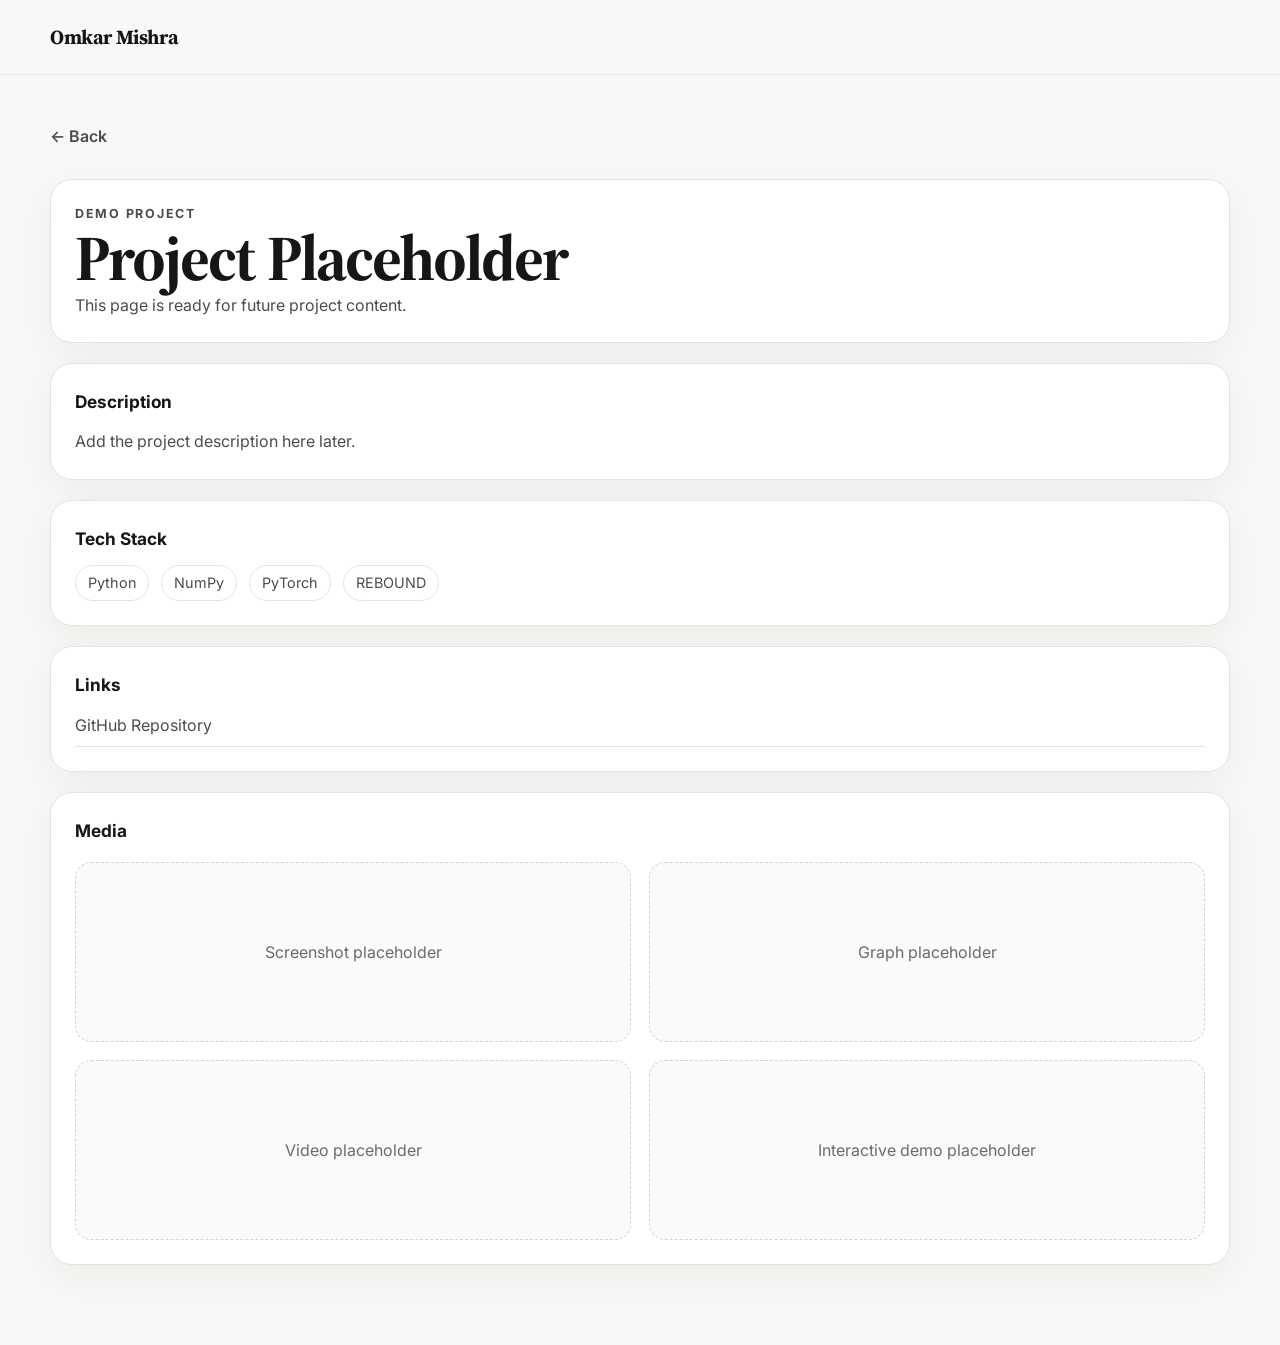
==== project.html @ 3e0e8b77 "Revise project.html with new layout and styles Updated project page template with new structure and " ====
<!DOCTYPE html>
<html lang="en">
<head>
  <meta charset="UTF-8" />
  <meta name="viewport" content="width=device-width, initial-scale=1.0" />
  <title>Project</title>
  <link rel="preconnect" href="https://fonts.googleapis.com">
  <link rel="preconnect" href="https://fonts.gstatic.com" crossorigin>
  <link
    href="https://fonts.googleapis.com/css2?family=Inter:wght@400;500;600;700;800&family=Source+Serif+4:wght@600;700&display=swap"
    rel="stylesheet"
  />
  <link rel="stylesheet" href="styles.css" />
  <style>
    .project-page {
      padding: 48px 0 80px;
    }

    .project-shell {
      display: grid;
      gap: 20px;
    }

    .back-link {
      display: inline-block;
      color: var(--text-soft);
      font-weight: 600;
      margin-bottom: 10px;
    }

    .project-box {
      background: #fff;
      border: 1px solid var(--line);
      border-radius: 22px;
      box-shadow: var(--shadow);
      padding: 24px;
    }

    .project-title {
      margin: 0;
      font-family: "Source Serif 4", serif;
      font-size: clamp(2.2rem, 5vw, 4rem);
      line-height: 1.04;
      letter-spacing: -0.03em;
    }

    .project-sub {
      margin: 12px 0 0;
      color: var(--text-soft);
    }

    .project-section-title {
      margin: 0 0 12px;
      font-size: 1.08rem;
      font-weight: 700;
    }

    .project-box p {
      margin: 0;
      color: var(--text-soft);
    }

    .media-grid {
      display: grid;
      grid-template-columns: repeat(2, 1fr);
      gap: 18px;
      margin-top: 16px;
    }

    .media-placeholder {
      min-height: 180px;
      border: 1px dashed var(--line-dark);
      border-radius: 16px;
      background: #fafaf8;
      display: flex;
      align-items: center;
      justify-content: center;
      color: var(--muted);
      text-align: center;
      padding: 18px;
    }

    .tech-grid {
      display: flex;
      flex-wrap: wrap;
      gap: 12px;
      margin-top: 12px;
    }

    .tech-grid span {
      display: inline-flex;
      align-items: center;
      min-height: 36px;
      padding: 0 12px;
      border: 1px solid var(--line);
      border-radius: 999px;
      background: var(--soft);
      color: var(--text-soft);
      font-size: 0.9rem;
    }

    .project-links {
      display: grid;
      gap: 10px;
      margin-top: 12px;
    }

    .project-links a {
      color: var(--text-soft);
      padding-bottom: 8px;
      border-bottom: 1px solid var(--line);
    }

    @media (max-width: 760px) {
      .media-grid {
        grid-template-columns: 1fr;
      }
    }
  </style>
</head>
<body>
  <header class="site-header">
    <div class="container nav">
      <a href="index.html" class="brand">Omkar Mishra</a>
    </div>
  </header>

  <main class="project-page">
    <div class="container project-shell">
      <a href="index.html#projects" class="back-link">← Back</a>

      <section class="project-box">
        <p class="section-kicker">Demo Project</p>
        <h1 class="project-title">Project Placeholder</h1>
        <p class="project-sub">This page is ready for future project content.</p>
      </section>

      <section class="project-box">
        <h2 class="project-section-title">Description</h2>
        <p>
          Add the project description here later.
        </p>
      </section>

      <section class="project-box">
        <h2 class="project-section-title">Tech Stack</h2>
        <div class="tech-grid">
          <span>Python</span>
          <span>NumPy</span>
          <span>PyTorch</span>
          <span>REBOUND</span>
        </div>
      </section>

      <section class="project-box">
        <h2 class="project-section-title">Links</h2>
        <div class="project-links">
          <a href="https://github.com/0mies0rbit" target="_blank" rel="noreferrer">GitHub Repository</a>
        </div>
      </section>

      <section class="project-box">
        <h2 class="project-section-title">Media</h2>
        <div class="media-grid">
          <div class="media-placeholder">Screenshot placeholder</div>
          <div class="media-placeholder">Graph placeholder</div>
          <div class="media-placeholder">Video placeholder</div>
          <div class="media-placeholder">Interactive demo placeholder</div>
        </div>
      </section>
    </div>
  </main>
</body>
</html>
---- styles.css ----
:root {
  --bg: #f8f8f6;
  --bg-soft: #ffffff;
  --line: #e7e4df;
  --line-dark: #d8d3cc;
  --text: #161616;
  --text-soft: #4c4c4c;
  --muted: #6b6b6b;
  --accent: #111111;
  --accent-soft: #f1eee9;
  --max-width: 1180px;
  --radius: 18px;
  --shadow: 0 12px 40px rgba(0, 0, 0, 0.05);
}

* {
  box-sizing: border-box;
}

html {
  scroll-behavior: smooth;
}

body {
  margin: 0;
  background: var(--bg);
  color: var(--text);
  font-family: "Inter", sans-serif;
  line-height: 1.65;
  -webkit-font-smoothing: antialiased;
  text-rendering: optimizeLegibility;
}

a {
  color: inherit;
  text-decoration: none;
}

img {
  max-width: 100%;
  display: block;
}

.container {
  width: min(var(--max-width), calc(100% - 40px));
  margin: 0 auto;
}

.site-header {
  position: sticky;
  top: 0;
  z-index: 1000;
  background: rgba(248, 248, 246, 0.88);
  backdrop-filter: blur(14px);
  border-bottom: 1px solid rgba(22, 22, 22, 0.06);
}

.nav {
  min-height: 74px;
  display: flex;
  align-items: center;
  justify-content: space-between;
  gap: 20px;
}

.brand {
  font-family: "Source Serif 4", serif;
  font-size: 1.25rem;
  font-weight: 700;
  letter-spacing: -0.02em;
}

.nav-links {
  display: flex;
  align-items: center;
  gap: 28px;
}

.nav-links a {
  font-size: 0.96rem;
  color: var(--text-soft);
  position: relative;
}

.nav-links a::after {
  content: "";
  position: absolute;
  left: 0;
  bottom: -6px;
  width: 0;
  height: 1px;
  background: var(--text);
  transition: width 0.25s ease;
}

.nav-links a:hover::after {
  width: 100%;
}

.menu-toggle {
  display: none;
  width: 44px;
  height: 44px;
  border: 1px solid var(--line);
  border-radius: 12px;
  background: white;
  cursor: pointer;
  padding: 0;
}

.menu-toggle span {
  display: block;
  width: 18px;
  height: 1.8px;
  background: var(--text);
  margin: 0 auto 5px;
}

.menu-toggle span:last-child {
  margin-bottom: 0;
}

.hero {
  padding: 84px 0 56px;
}

.hero-grid {
  display: grid;
  grid-template-columns: 1.3fr 0.9fr;
  gap: 36px;
  align-items: start;
}

.eyebrow {
  margin: 0 0 16px;
  text-transform: uppercase;
  letter-spacing: 0.15em;
  font-size: 0.8rem;
  color: var(--muted);
  font-weight: 600;
}

h1 {
  margin: 0;
  font-family: "Source Serif 4", serif;
  font-size: clamp(3rem, 7vw, 5.5rem);
  line-height: 0.97;
  letter-spacing: -0.04em;
  font-weight: 700;
}

.hero-subtext {
  max-width: 720px;
  margin: 20px 0 0;
  font-size: 1.05rem;
  color: var(--text-soft);
}

.hero-actions {
  display: flex;
  gap: 14px;
  margin-top: 30px;
  flex-wrap: wrap;
}

.btn {
  display: inline-flex;
  align-items: center;
  justify-content: center;
  min-height: 48px;
  padding: 0 18px;
  border-radius: 999px;
  font-size: 0.96rem;
  font-weight: 600;
  transition: transform 0.2s ease, background 0.2s ease, color 0.2s ease;
  border: 1px solid var(--line-dark);
}

.btn:hover {
  transform: translateY(-1px);
}

.btn-dark {
  background: var(--accent);
  color: white;
  border-color: var(--accent);
}

.btn-light {
  background: white;
  color: var(--text);
}

.hero-panel {
  background: var(--bg-soft);
  border: 1px solid var(--line);
  border-radius: 24px;
  padding: 26px;
  box-shadow: var(--shadow);
}

.panel-section + .panel-section {
  margin-top: 24px;
  padding-top: 22px;
  border-top: 1px solid var(--line);
}

.panel-label {
  margin: 0 0 12px;
  font-size: 0.82rem;
  color: var(--muted);
  text-transform: uppercase;
  letter-spacing: 0.14em;
  font-weight: 700;
}

.clean-list {
  margin: 0;
  padding-left: 18px;
  color: var(--text-soft);
}

.clean-list li + li {
  margin-top: 10px;
}

.tag-list {
  display: flex;
  flex-wrap: wrap;
  gap: 10px;
}

.tag-list span,
.project-tags span {
  display: inline-flex;
  align-items: center;
  min-height: 34px;
  padding: 0 12px;
  border: 1px solid var(--line);
  border-radius: 999px;
  background: var(--accent-soft);
  color: var(--text-soft);
  font-size: 0.9rem;
}

.section {
  padding: 60px 0;
}

.border-top {
  border-top: 1px solid rgba(22, 22, 22, 0.08);
}

.two-col {
  display: grid;
  grid-template-columns: 0.8fr 1.2fr;
  gap: 40px;
}

.section-head {
  display: flex;
  justify-content: space-between;
  gap: 24px;
  align-items: end;
  margin-bottom: 24px;
}

.section-kicker {
  margin: 0 0 10px;
  text-transform: uppercase;
  letter-spacing: 0.14em;
  font-size: 0.78rem;
  color: var(--muted);
  font-weight: 700;
}

.section-title {
  margin: 0;
  font-family: "Source Serif 4", serif;
  font-size: clamp(1.9rem, 4vw, 3rem);
  line-height: 1.08;
  letter-spacing: -0.03em;
}

.section-note,
.section-body p,
.contact-text {
  color: var(--text-soft);
  font-size: 1rem;
}

.section-body p + p {
  margin-top: 16px;
}

.cards {
  display: grid;
  gap: 20px;
}

.cards.three {
  grid-template-columns: repeat(3, 1fr);
}

.cards.two {
  grid-template-columns: repeat(2, 1fr);
}

.card,
.project-card {
  background: white;
  border: 1px solid var(--line);
  border-radius: 22px;
  padding: 24px;
  box-shadow: var(--shadow);
}

.card h3,
.project-card h3 {
  margin: 0 0 12px;
  font-size: 1.2rem;
  font-weight: 700;
  letter-spacing: -0.02em;
}

.card p,
.project-card p {
  margin: 0;
  color: var(--text-soft);
}

.project-meta {
  margin-bottom: 12px;
  font-size: 0.78rem;
  text-transform: uppercase;
  letter-spacing: 0.14em;
  color: var(--muted);
  font-weight: 700;
}

.project-tags {
  display: flex;
  flex-wrap: wrap;
  gap: 10px;
  margin-top: 18px;
}

.text-link {
  display: inline-block;
  margin-top: 18px;
  font-weight: 600;
  color: var(--text);
}

.text-link:hover {
  text-decoration: underline;
}

.note-list {
  margin-top: 24px;
  display: grid;
  gap: 18px;
}

.note-item {
  display: grid;
  grid-template-columns: 44px 1fr;
  gap: 18px;
  padding: 18px 0;
  border-top: 1px solid var(--line);
}

.note-item span {
  font-weight: 700;
  color: var(--muted);
}

.note-item h4 {
  margin: 0 0 6px;
  font-size: 1.05rem;
}

.note-item p {
  margin: 0;
  color: var(--text-soft);
}

.contact-box {
  display: grid;
  grid-template-columns: 1.2fr 0.8fr;
  gap: 28px;
  align-items: start;
  background: white;
  border: 1px solid var(--line);
  border-radius: 24px;
  padding: 28px;
  box-shadow: var(--shadow);
}

.contact-links {
  display: grid;
  gap: 12px;
}

.contact-links a {
  color: var(--text-soft);
  padding-bottom: 8px;
  border-bottom: 1px solid var(--line);
  word-break: break-word;
}

.contact-links a:hover {
  color: var(--text);
}

.site-footer {
  padding: 30px 0 40px;
}

.footer-inner {
  padding-top: 20px;
  border-top: 1px solid var(--line);
  display: flex;
  justify-content: space-between;
  gap: 14px;
  color: var(--muted);
  font-size: 0.92rem;
}

@media (max-width: 1024px) {
  .hero-grid,
  .two-col,
  .contact-box,
  .cards.three,
  .cards.two {
    grid-template-columns: 1fr;
  }

  .section-head {
    flex-direction: column;
    align-items: start;
  }
}

@media (max-width: 760px) {
  .container {
    width: min(var(--max-width), calc(100% - 24px));
  }

  .menu-toggle {
    display: inline-flex;
    align-items: center;
    justify-content: center;
    flex-direction: column;
  }

  .nav-links {
    position: absolute;
    top: 74px;
    left: 12px;
    right: 12px;
    display: none;
    flex-direction: column;
    align-items: start;
    gap: 16px;
    background: rgba(255, 255, 255, 0.98);
    border: 1px solid var(--line);
    border-radius: 18px;
    padding: 18px;
    box-shadow: var(--shadow);
  }

  .nav-links.open {
    display: flex;
  }

  .hero {
    padding-top: 56px;
  }

  .footer-inner {
    flex-direction: column;
  }
}
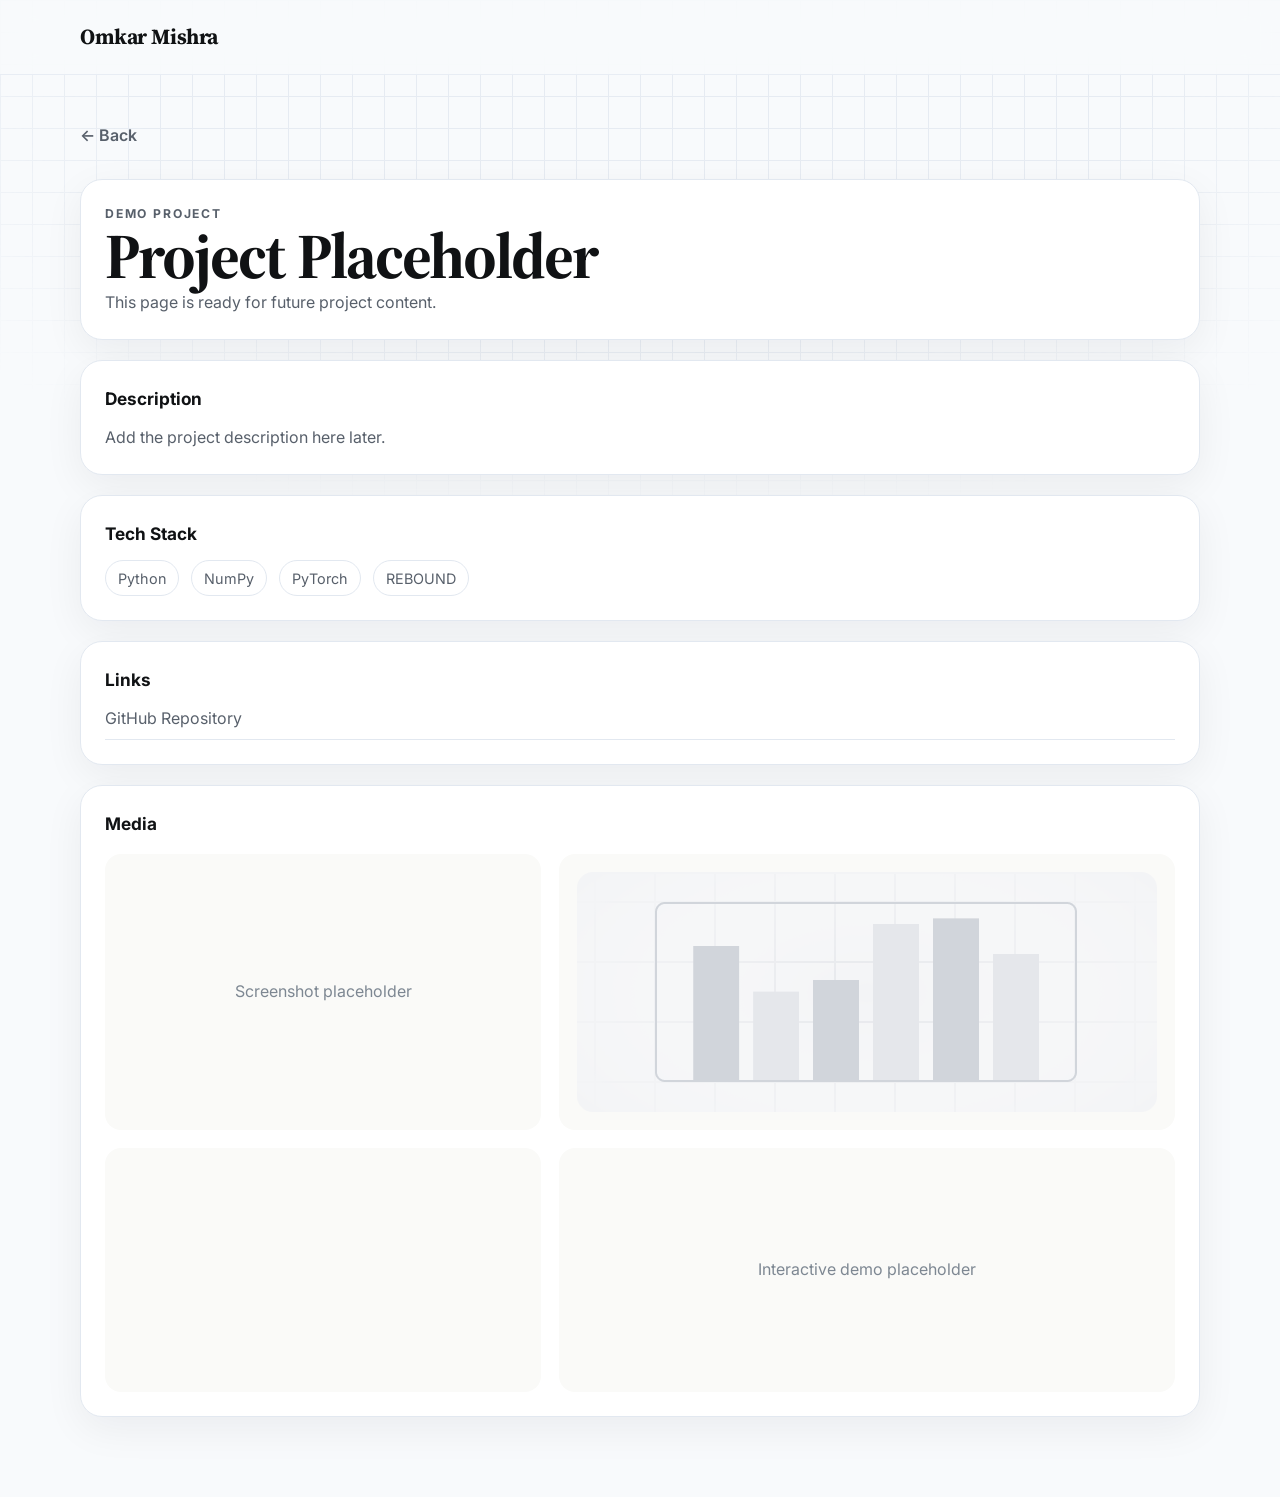
==== commit dbed5849: "Add files via upload" ====
--- a/project.html
+++ b/project.html
@@ -119,6 +119,10 @@
   </style>
 </head>
 <body>
+  <div class="grid-wrapper" aria-hidden="true">
+    <div class="grid-background"></div>
+  </div>
+
   <header class="site-header">
     <div class="container nav">
       <a href="index.html" class="brand">Omkar Mishra</a>
@@ -163,12 +167,15 @@
         <h2 class="project-section-title">Media</h2>
         <div class="media-grid">
           <div class="media-placeholder">Screenshot placeholder</div>
-          <div class="media-placeholder">Graph placeholder</div>
-          <div class="media-placeholder">Video placeholder</div>
+          <div class="media-placeholder">
+            <img src="chart.png">
+          </div>
+          <div id="video-container" class="media-placeholder"></div>
           <div class="media-placeholder">Interactive demo placeholder</div>
         </div>
       </section>
     </div>
   </main>
+  <script src="project.js"></script>
 </body>
-</html>
+</html>
--- a/styles.css
+++ b/styles.css
@@ -1,16 +1,34 @@
 :root {
-  --bg: #f8f8f6;
-  --bg-soft: #ffffff;
-  --line: #e7e4df;
-  --line-dark: #d8d3cc;
-  --text: #161616;
-  --text-soft: #4c4c4c;
-  --muted: #6b6b6b;
-  --accent: #111111;
-  --accent-soft: #f1eee9;
-  --max-width: 1180px;
-  --radius: 18px;
-  --shadow: 0 12px 40px rgba(0, 0, 0, 0.05);
+  --bg: #f8fafc;
+  --surface: rgba(255, 255, 255, 0.82);
+  --surface-strong: #ffffff;
+  --text: #101214;
+  --text-soft: #58606b;
+  --muted: #7d8792;
+  --line: #e2e8f0;
+  --line-strong: #cfd8e3;
+  --chip: #f1f5f9;
+  --shadow: 0 12px 40px rgba(15, 23, 42, 0.06);
+  --max-width: 1120px;
+  --tooltip-accent: #1d4ed8;
+  --icon-base: #4d4d4d;
+  --grid-line: #e2e8f0;
+}
+
+body.dark {
+  --bg: #000000;
+  --surface: rgba(10, 10, 10, 0.86);
+  --surface-strong: #090909;
+  --text: #f4f4f4;
+  --text-soft: #b8b8b8;
+  --muted: #8f8f8f;
+  --line: #1d1d1d;
+  --line-strong: #2a2a2a;
+  --chip: #101010;
+  --shadow: 0 14px 44px rgba(0, 0, 0, 0.35);
+  --tooltip-accent: #ffffff;
+  --icon-base: #d8d8d8;
+  --grid-line: #1b1b1b;
 }
 
 * {
@@ -26,9 +44,10 @@
   background: var(--bg);
   color: var(--text);
   font-family: "Inter", sans-serif;
-  line-height: 1.65;
+  line-height: 1.6;
   -webkit-font-smoothing: antialiased;
   text-rendering: optimizeLegibility;
+  transition: background-color 0.25s ease, color 0.25s ease;
 }
 
 a {
@@ -36,23 +55,52 @@
   text-decoration: none;
 }
 
-img {
-  max-width: 100%;
-  display: block;
-}
-
 .container {
   width: min(var(--max-width), calc(100% - 40px));
   margin: 0 auto;
-}
-
+  position: relative;
+  z-index: 2;
+}
+
+/* Grid background */
+.grid-wrapper {
+  min-height: 100%;
+  width: 100%;
+  position: fixed;
+  inset: 0;
+  z-index: 0;
+  pointer-events: none;
+  background-color: var(--bg);
+}
+
+.grid-background {
+  position: absolute;
+  inset: 0;
+  background-image:
+    linear-gradient(to right, var(--grid-line) 1.5px, transparent 1.5px),
+    linear-gradient(to bottom, var(--grid-line) 1.5px, transparent 1.5px);
+  background-size: 32px 32px;
+  -webkit-mask-image: radial-gradient(
+    ellipse 70% 60% at 50% 0%,
+    #000 60%,
+    transparent 100%
+  );
+  mask-image: radial-gradient(
+    ellipse 70% 60% at 50% 0%,
+    #000 60%,
+    transparent 100%
+  );
+  opacity: 0.8;
+}
+
+/* Header */
 .site-header {
   position: sticky;
   top: 0;
-  z-index: 1000;
-  background: rgba(248, 248, 246, 0.88);
-  backdrop-filter: blur(14px);
-  border-bottom: 1px solid rgba(22, 22, 22, 0.06);
+  z-index: 20;
+  backdrop-filter: blur(16px);
+  background: color-mix(in srgb, var(--bg) 82%, transparent);
+  border-bottom: 1px solid color-mix(in srgb, var(--line) 75%, transparent);
 }
 
 .nav {
@@ -60,16 +108,22 @@
   display: flex;
   align-items: center;
   justify-content: space-between;
-  gap: 20px;
+  gap: 18px;
 }
 
 .brand {
   font-family: "Source Serif 4", serif;
-  font-size: 1.25rem;
+  font-size: 1.35rem;
   font-weight: 700;
   letter-spacing: -0.02em;
 }
 
+.nav-right {
+  display: flex;
+  align-items: center;
+  gap: 14px;
+}
+
 .nav-links {
   display: flex;
   align-items: center;
@@ -77,33 +131,48 @@
 }
 
 .nav-links a {
-  font-size: 0.96rem;
   color: var(--text-soft);
-  position: relative;
-}
-
-.nav-links a::after {
-  content: "";
-  position: absolute;
-  left: 0;
-  bottom: -6px;
-  width: 0;
-  height: 1px;
-  background: var(--text);
-  transition: width 0.25s ease;
-}
-
-.nav-links a:hover::after {
-  width: 100%;
+  font-size: 0.95rem;
+}
+
+.nav-links a:hover {
+  color: var(--text);
+}
+
+.theme-btn {
+  border: 1px solid var(--line);
+  background: var(--surface-strong);
+  color: var(--text);
+  min-height: 42px;
+  padding: 0 12px;
+  border-radius: 999px;
+  cursor: pointer;
+  display: inline-flex;
+  align-items: center;
+  gap: 8px;
+  font: inherit;
+  box-shadow: var(--shadow);
+}
+
+.theme-btn__dark {
+  opacity: 0.6;
+}
+
+body.dark .theme-btn__dark {
+  opacity: 1;
+}
+
+body.dark .theme-btn__light {
+  opacity: 0.6;
 }
 
 .menu-toggle {
   display: none;
-  width: 44px;
-  height: 44px;
+  width: 42px;
+  height: 42px;
   border: 1px solid var(--line);
   border-radius: 12px;
-  background: white;
+  background: var(--surface-strong);
   cursor: pointer;
   padding: 0;
 }
@@ -111,7 +180,7 @@
 .menu-toggle span {
   display: block;
   width: 18px;
-  height: 1.8px;
+  height: 2px;
   background: var(--text);
   margin: 0 auto 5px;
 }
@@ -120,46 +189,65 @@
   margin-bottom: 0;
 }
 
+/* Sections */
+.section {
+  padding: 72px 0;
+}
+
 .hero {
-  padding: 84px 0 56px;
-}
-
-.hero-grid {
+  padding-top: 84px;
+}
+
+.hero-layout {
   display: grid;
-  grid-template-columns: 1.3fr 0.9fr;
-  gap: 36px;
+  grid-template-columns: 1.15fr 0.85fr;
+  gap: 28px;
   align-items: start;
 }
 
-.eyebrow {
-  margin: 0 0 16px;
+.eyebrow,
+.section-kicker,
+.card-label,
+.read-card__label,
+.project-label {
+  margin: 0 0 10px;
   text-transform: uppercase;
   letter-spacing: 0.15em;
-  font-size: 0.8rem;
+  font-size: 0.76rem;
   color: var(--muted);
-  font-weight: 600;
+  font-weight: 700;
+}
+
+h1,
+.section-title {
+  font-family: "Source Serif 4", serif;
+  letter-spacing: -0.03em;
 }
 
 h1 {
   margin: 0;
-  font-family: "Source Serif 4", serif;
-  font-size: clamp(3rem, 7vw, 5.5rem);
+  font-size: clamp(3rem, 7vw, 5.2rem);
   line-height: 0.97;
-  letter-spacing: -0.04em;
-  font-weight: 700;
-}
-
-.hero-subtext {
+}
+
+.role {
+  margin: 16px 0 0;
+  color: var(--text-soft);
+  font-size: 1.02rem;
+  font-weight: 600;
+}
+
+.about-text {
+  margin: 14px 0 0;
   max-width: 720px;
-  margin: 20px 0 0;
-  font-size: 1.05rem;
   color: var(--text-soft);
+  font-size: 1.02rem;
 }
 
 .hero-actions {
   display: flex;
   gap: 14px;
-  margin-top: 30px;
+  margin-top: 28px;
   flex-wrap: wrap;
 }
 
@@ -167,13 +255,13 @@
   display: inline-flex;
   align-items: center;
   justify-content: center;
-  min-height: 48px;
+  min-height: 46px;
   padding: 0 18px;
   border-radius: 999px;
-  font-size: 0.96rem;
+  font-size: 0.95rem;
   font-weight: 600;
-  transition: transform 0.2s ease, background 0.2s ease, color 0.2s ease;
-  border: 1px solid var(--line-dark);
+  border: 1px solid var(--line-strong);
+  transition: transform 0.18s ease;
 }
 
 .btn:hover {
@@ -181,264 +269,316 @@
 }
 
 .btn-dark {
-  background: var(--accent);
-  color: white;
-  border-color: var(--accent);
+  background: var(--text);
+  color: var(--bg);
+  border-color: var(--text);
 }
 
 .btn-light {
-  background: white;
+  background: var(--surface-strong);
   color: var(--text);
 }
 
-.hero-panel {
-  background: var(--bg-soft);
+.hero-side {
+  display: grid;
+  gap: 18px;
+}
+
+.info-card,
+.read-card,
+.project-card,
+.contact-shell {
+  background: var(--surface);
   border: 1px solid var(--line);
   border-radius: 24px;
-  padding: 26px;
   box-shadow: var(--shadow);
-}
-
-.panel-section + .panel-section {
-  margin-top: 24px;
-  padding-top: 22px;
-  border-top: 1px solid var(--line);
-}
-
-.panel-label {
-  margin: 0 0 12px;
-  font-size: 0.82rem;
-  color: var(--muted);
-  text-transform: uppercase;
-  letter-spacing: 0.14em;
-  font-weight: 700;
-}
-
-.clean-list {
-  margin: 0;
-  padding-left: 18px;
-  color: var(--text-soft);
-}
-
-.clean-list li + li {
-  margin-top: 10px;
-}
-
-.tag-list {
+  backdrop-filter: blur(10px);
+}
+
+.info-card,
+.read-card {
+  padding: 22px;
+}
+
+.tag-grid {
   display: flex;
   flex-wrap: wrap;
   gap: 10px;
 }
 
-.tag-list span,
-.project-tags span {
+.tag-grid span {
   display: inline-flex;
   align-items: center;
-  min-height: 34px;
+  min-height: 36px;
   padding: 0 12px;
   border: 1px solid var(--line);
   border-radius: 999px;
-  background: var(--accent-soft);
+  background: var(--chip);
   color: var(--text-soft);
   font-size: 0.9rem;
 }
 
-.section {
-  padding: 60px 0;
-}
-
-.border-top {
-  border-top: 1px solid rgba(22, 22, 22, 0.08);
-}
-
-.two-col {
-  display: grid;
-  grid-template-columns: 0.8fr 1.2fr;
-  gap: 40px;
-}
-
+/* Tooltip block */
+.main-container {
+  display: flex;
+  justify-content: flex-start;
+  align-items: center;
+  border-radius: 1em;
+  color: var(--text-soft);
+  min-height: 80px;
+  width: 100%;
+  gap: 6px;
+}
+
+.main-container:hover .text {
+  color: rgb(8, 173, 24);
+}
+
+.tooltip-container {
+  --background: rgb(138, 56, 219);
+  position: relative;
+  cursor: pointer;
+  display: flex;
+  transition: all 0.2s;
+  padding: 0 0.2em;
+  border: 1px solid transparent;
+}
+
+.tooltip-container p {
+  margin: 0;
+}
+
+.tooltip-container .tooltip {
+  position: absolute;
+  top: 20px;
+  left: 32%;
+  color: rgb(255, 255, 255);
+  transform: translateX(-50%);
+  padding: 0.3em 0.6em;
+  opacity: 0;
+  pointer-events: none;
+  transition: all 0.3s;
+  background: var(--background);
+  white-space: nowrap;
+  font-size: 0.86rem;
+}
+
+.tooltip-container .tooltip::before {
+  position: absolute;
+  content: "";
+  height: 0.6em;
+  width: 0.6em;
+  bottom: -0.2em;
+  left: 50%;
+  transform: translate(-20%) rotate(45deg);
+  background: var(--background);
+}
+
+.tooltip-container:hover .tooltip {
+  top: -150%;
+  border-radius: 0.25em;
+  opacity: 1;
+  visibility: visible;
+  pointer-events: auto;
+}
+
+.text {
+  margin-right: 4px;
+  height: fit-content;
+  animation: bounce 1.6s infinite;
+  border-bottom: 2px solid var(--background);
+  color: var(--text);
+  font-weight: 600;
+}
+
+.text:hover {
+  animation: none;
+}
+
+@keyframes bounce {
+  50% {
+    color: var(--tooltip-accent);
+  }
+  75% {
+    scale: 0.98;
+    transform: rotate(1deg);
+  }
+  100% {
+    scale: 1.01;
+  }
+}
+
+/* Projects */
 .section-head {
-  display: flex;
-  justify-content: space-between;
-  gap: 24px;
-  align-items: end;
-  margin-bottom: 24px;
-}
-
-.section-kicker {
-  margin: 0 0 10px;
-  text-transform: uppercase;
-  letter-spacing: 0.14em;
-  font-size: 0.78rem;
-  color: var(--muted);
-  font-weight: 700;
+  margin-bottom: 22px;
 }
 
 .section-title {
   margin: 0;
-  font-family: "Source Serif 4", serif;
-  font-size: clamp(1.9rem, 4vw, 3rem);
+  font-size: clamp(1.9rem, 4vw, 2.8rem);
   line-height: 1.08;
-  letter-spacing: -0.03em;
-}
-
-.section-note,
-.section-body p,
-.contact-text {
-  color: var(--text-soft);
-  font-size: 1rem;
-}
-
-.section-body p + p {
-  margin-top: 16px;
-}
-
-.cards {
+}
+
+.project-grid {
   display: grid;
+  grid-template-columns: repeat(2, 1fr);
   gap: 20px;
 }
 
-.cards.three {
-  grid-template-columns: repeat(3, 1fr);
-}
-
-.cards.two {
-  grid-template-columns: repeat(2, 1fr);
-}
-
-.card,
 .project-card {
-  background: white;
-  border: 1px solid var(--line);
-  border-radius: 22px;
+  display: block;
   padding: 24px;
-  box-shadow: var(--shadow);
-}
-
-.card h3,
+  transition: transform 0.18s ease, border-color 0.18s ease;
+}
+
+.project-card:hover {
+  transform: translateY(-2px);
+  border-color: var(--line-strong);
+}
+
 .project-card h3 {
-  margin: 0 0 12px;
-  font-size: 1.2rem;
-  font-weight: 700;
+  margin: 0 0 10px;
+  font-size: 1.18rem;
   letter-spacing: -0.02em;
-}
-
-.card p,
+  color: var(--text);
+}
+
 .project-card p {
   margin: 0;
   color: var(--text-soft);
 }
 
-.project-meta {
-  margin-bottom: 12px;
-  font-size: 0.78rem;
-  text-transform: uppercase;
-  letter-spacing: 0.14em;
-  color: var(--muted);
+.project-card.muted {
+  opacity: 0.82;
+}
+
+/* Contact icons */
+.contact-shell {
+  padding: 28px;
+  display: grid;
+  grid-template-columns: 0.8fr 1.2fr;
+  gap: 28px;
+  align-items: center;
+}
+
+.contact-text {
+  margin: 10px 0 0;
+  color: var(--text-soft);
+}
+
+.example-2 {
+  list-style: none;
+  display: flex;
+  justify-content: flex-start;
+  align-items: center;
+  flex-wrap: wrap;
+  gap: 14px;
+  margin: 0;
+  padding: 0;
+}
+
+.example-2 .icon-content {
+  position: relative;
+}
+
+.example-2 .icon-content .tooltip {
+  position: absolute;
+  top: 20px;
+  left: 50%;
+  transform: translateX(-50%);
+  color: #fff;
+  padding: 6px 10px;
+  border-radius: 6px;
+  opacity: 0;
+  visibility: hidden;
+  font-size: 13px;
+  transition: all 0.3s ease;
+  white-space: nowrap;
+  z-index: 2;
+}
+
+.example-2 .icon-content:hover .tooltip {
+  opacity: 1;
+  visibility: visible;
+  top: -42px;
+}
+
+.example-2 .icon-content a {
+  position: relative;
+  overflow: hidden;
+  display: flex;
+  justify-content: center;
+  align-items: center;
+  width: 52px;
+  height: 52px;
+  border-radius: 50%;
+  color: var(--icon-base);
+  background-color: var(--surface-strong);
+  border: 1px solid var(--line);
+  transition: all 0.3s ease-in-out;
+  box-shadow: var(--shadow);
+}
+
+.example-2 .icon-content a:hover {
+  color: white;
+}
+
+.example-2 .icon-content a svg,
+.example-2 .icon-content a .icon-text {
+  position: relative;
+  z-index: 1;
+}
+
+.icon-text {
   font-weight: 700;
-}
-
-.project-tags {
-  display: flex;
-  flex-wrap: wrap;
-  gap: 10px;
-  margin-top: 18px;
-}
-
-.text-link {
-  display: inline-block;
-  margin-top: 18px;
-  font-weight: 600;
-  color: var(--text);
-}
-
-.text-link:hover {
-  text-decoration: underline;
-}
-
-.note-list {
-  margin-top: 24px;
-  display: grid;
-  gap: 18px;
-}
-
-.note-item {
-  display: grid;
-  grid-template-columns: 44px 1fr;
-  gap: 18px;
-  padding: 18px 0;
-  border-top: 1px solid var(--line);
-}
-
-.note-item span {
-  font-weight: 700;
-  color: var(--muted);
-}
-
-.note-item h4 {
-  margin: 0 0 6px;
-  font-size: 1.05rem;
-}
-
-.note-item p {
-  margin: 0;
-  color: var(--text-soft);
-}
-
-.contact-box {
-  display: grid;
-  grid-template-columns: 1.2fr 0.8fr;
-  gap: 28px;
-  align-items: start;
-  background: white;
-  border: 1px solid var(--line);
-  border-radius: 24px;
-  padding: 28px;
-  box-shadow: var(--shadow);
-}
-
-.contact-links {
-  display: grid;
-  gap: 12px;
-}
-
-.contact-links a {
-  color: var(--text-soft);
-  padding-bottom: 8px;
-  border-bottom: 1px solid var(--line);
-  word-break: break-word;
-}
-
-.contact-links a:hover {
-  color: var(--text);
-}
-
-.site-footer {
-  padding: 30px 0 40px;
-}
-
-.footer-inner {
-  padding-top: 20px;
-  border-top: 1px solid var(--line);
-  display: flex;
-  justify-content: space-between;
-  gap: 14px;
-  color: var(--muted);
-  font-size: 0.92rem;
-}
-
-@media (max-width: 1024px) {
-  .hero-grid,
-  .two-col,
-  .contact-box,
-  .cards.three,
-  .cards.two {
+  font-size: 0.88rem;
+  letter-spacing: 0.03em;
+}
+
+.example-2 .icon-content a .filled {
+  position: absolute;
+  bottom: 0;
+  left: 0;
+  width: 100%;
+  height: 0;
+  transition: all 0.3s ease-in-out;
+}
+
+.example-2 .icon-content a:hover .filled {
+  height: 100%;
+}
+
+.example-2 .icon-content a[data-social="linkedin"] .filled,
+.example-2 .icon-content a[data-social="linkedin"] ~ .tooltip {
+  background-color: #0274b3;
+}
+
+.example-2 .icon-content a[data-social="github"] .filled,
+.example-2 .icon-content a[data-social="github"] ~ .tooltip {
+  background-color: #24262a;
+}
+
+.example-2 .icon-content a[data-social="scholar"] .filled,
+.example-2 .icon-content a[data-social="scholar"] ~ .tooltip {
+  background-color: #2563eb;
+}
+
+.example-2 .icon-content a[data-social="researchgate"] .filled,
+.example-2 .icon-content a[data-social="researchgate"] ~ .tooltip {
+  background-color: #00ccbb;
+}
+
+.example-2 .icon-content a[data-social="email"] .filled,
+.example-2 .icon-content a[data-social="email"] ~ .tooltip {
+  background-color: #111111;
+}
+
+/* Responsive */
+@media (max-width: 960px) {
+  .hero-layout,
+  .contact-shell,
+  .project-grid {
     grid-template-columns: 1fr;
-  }
-
-  .section-head {
-    flex-direction: column;
-    align-items: start;
   }
 }
 
@@ -456,17 +596,17 @@
 
   .nav-links {
     position: absolute;
-    top: 74px;
+    top: 72px;
     left: 12px;
     right: 12px;
     display: none;
     flex-direction: column;
-    align-items: start;
+    align-items: flex-start;
     gap: 16px;
-    background: rgba(255, 255, 255, 0.98);
+    padding: 18px;
     border: 1px solid var(--line);
     border-radius: 18px;
-    padding: 18px;
+    background: var(--surface-strong);
     box-shadow: var(--shadow);
   }
 
@@ -474,11 +614,78 @@
     display: flex;
   }
 
+  .theme-btn {
+    min-height: 40px;
+    padding: 0 10px;
+  }
+
+  .theme-btn__light,
+  .theme-btn__dark {
+    display: none;
+  }
+
   .hero {
     padding-top: 56px;
   }
-
-  .footer-inner {
-    flex-direction: column;
-  }
-}+}
+
+/* Theme switch */
+
+.switch {
+  --input-focus: var(--text);
+  --bg-color: var(--surface-strong);
+  --bg-color-alt: var(--text-soft);
+  --main-color: rgb(183, 116, 116);
+  --input-out-of-focus: var(--line);
+
+  position: relative;
+  display: flex;
+  width: 70px;
+  height: 36px;
+}
+
+.toggle {
+  opacity: 0;
+  width: 0;
+  height: 0;
+}
+
+.slider {
+  box-sizing: border-box;
+  border-radius: 100px;
+  border: 2px solid var(--main-color);
+  box-shadow: 4px 4px var(--main-color);
+  position: absolute;
+  cursor: pointer;
+  inset: 0;
+  background-color: var(--input-out-of-focus);
+  transition: 0.3s;
+}
+
+.slider:before {
+  content: "off";
+  box-sizing: border-box;
+  height: 30px;
+  width: 30px;
+  position: absolute;
+  left: 2px;
+  bottom: 1px;
+  border: 2px solid var(--main-color);
+  border-radius: 100px;
+  background-color: var(--bg-color);
+  color: var(--main-color);
+  font-size: 12px;
+  font-weight: 600;
+  text-align: center;
+  line-height: 26px;
+  transition: 0.3s;
+}
+
+.toggle:checked + .slider {
+  background-color: var(--input-focus);
+}
+
+.toggle:checked + .slider:before {
+  content: "on";
+  transform: translateX(32px);
+}
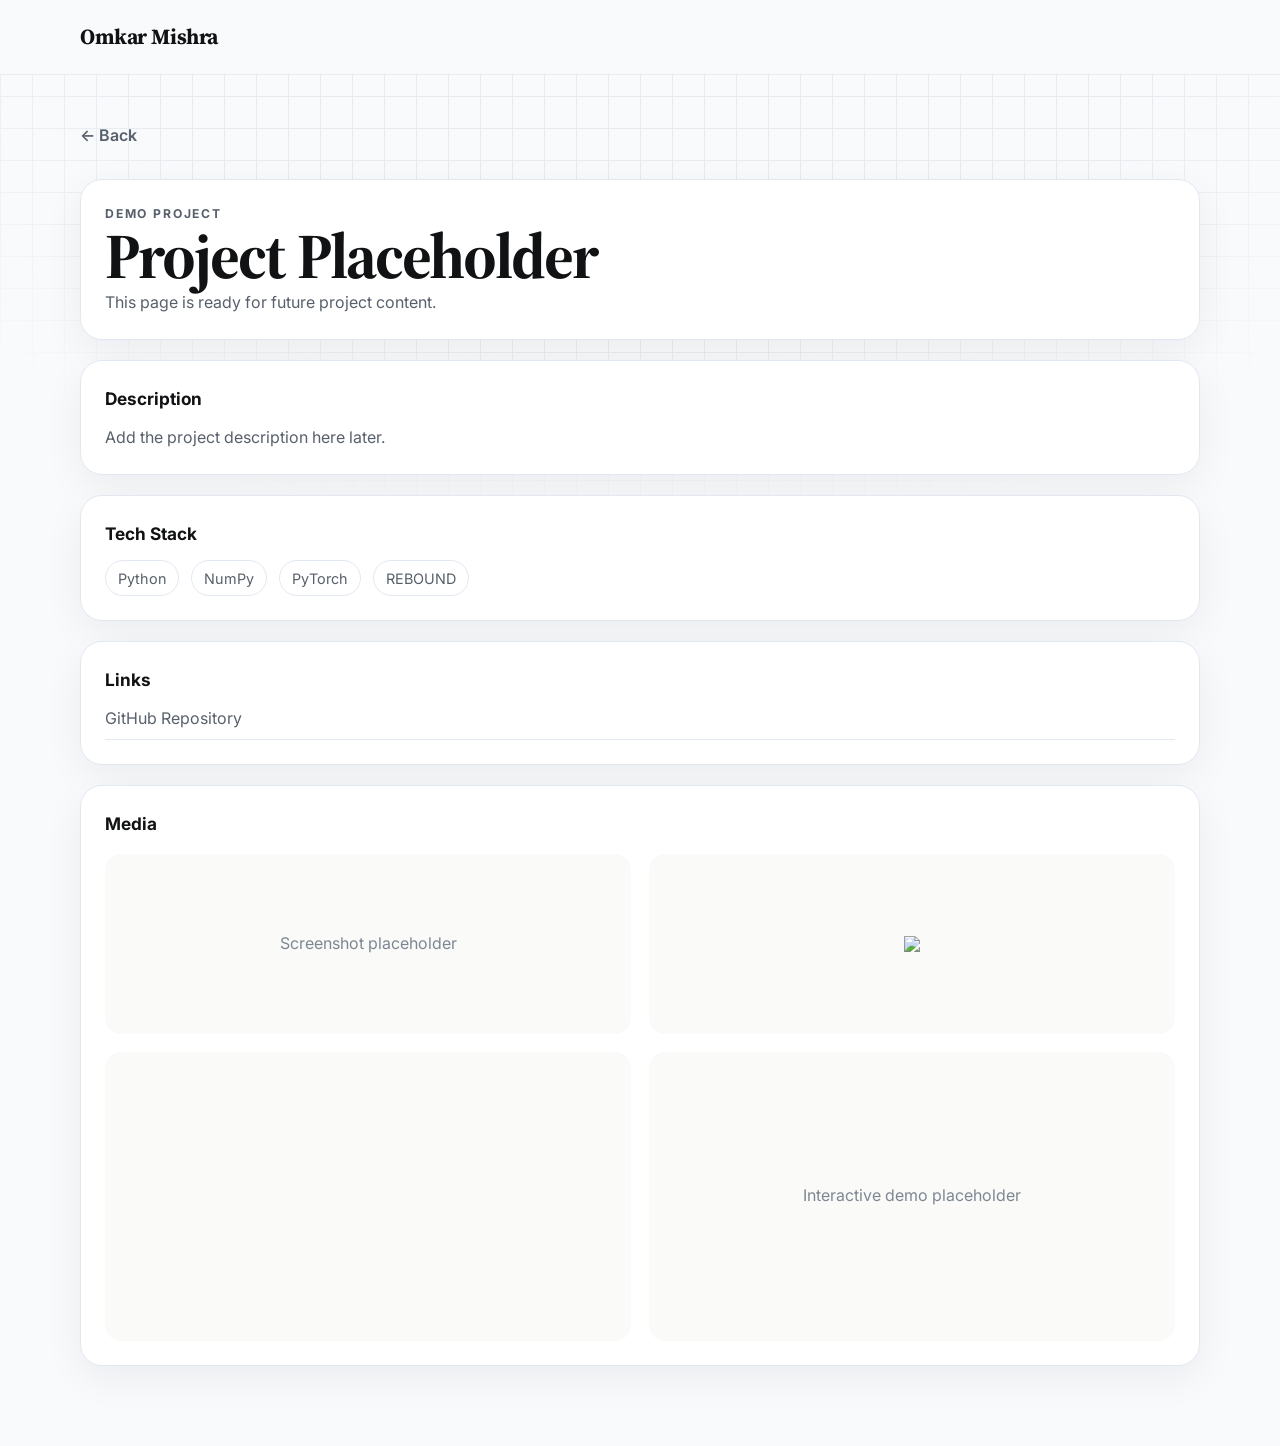
==== commit eb8487d3: "Add files via upload" ====
--- a/project.html
+++ b/project.html
@@ -168,7 +168,7 @@
         <div class="media-grid">
           <div class="media-placeholder">Screenshot placeholder</div>
           <div class="media-placeholder">
-            <img src="chart.png">
+            <img src="/images/chart.png">
           </div>
           <div id="video-container" class="media-placeholder"></div>
           <div class="media-placeholder">Interactive demo placeholder</div>
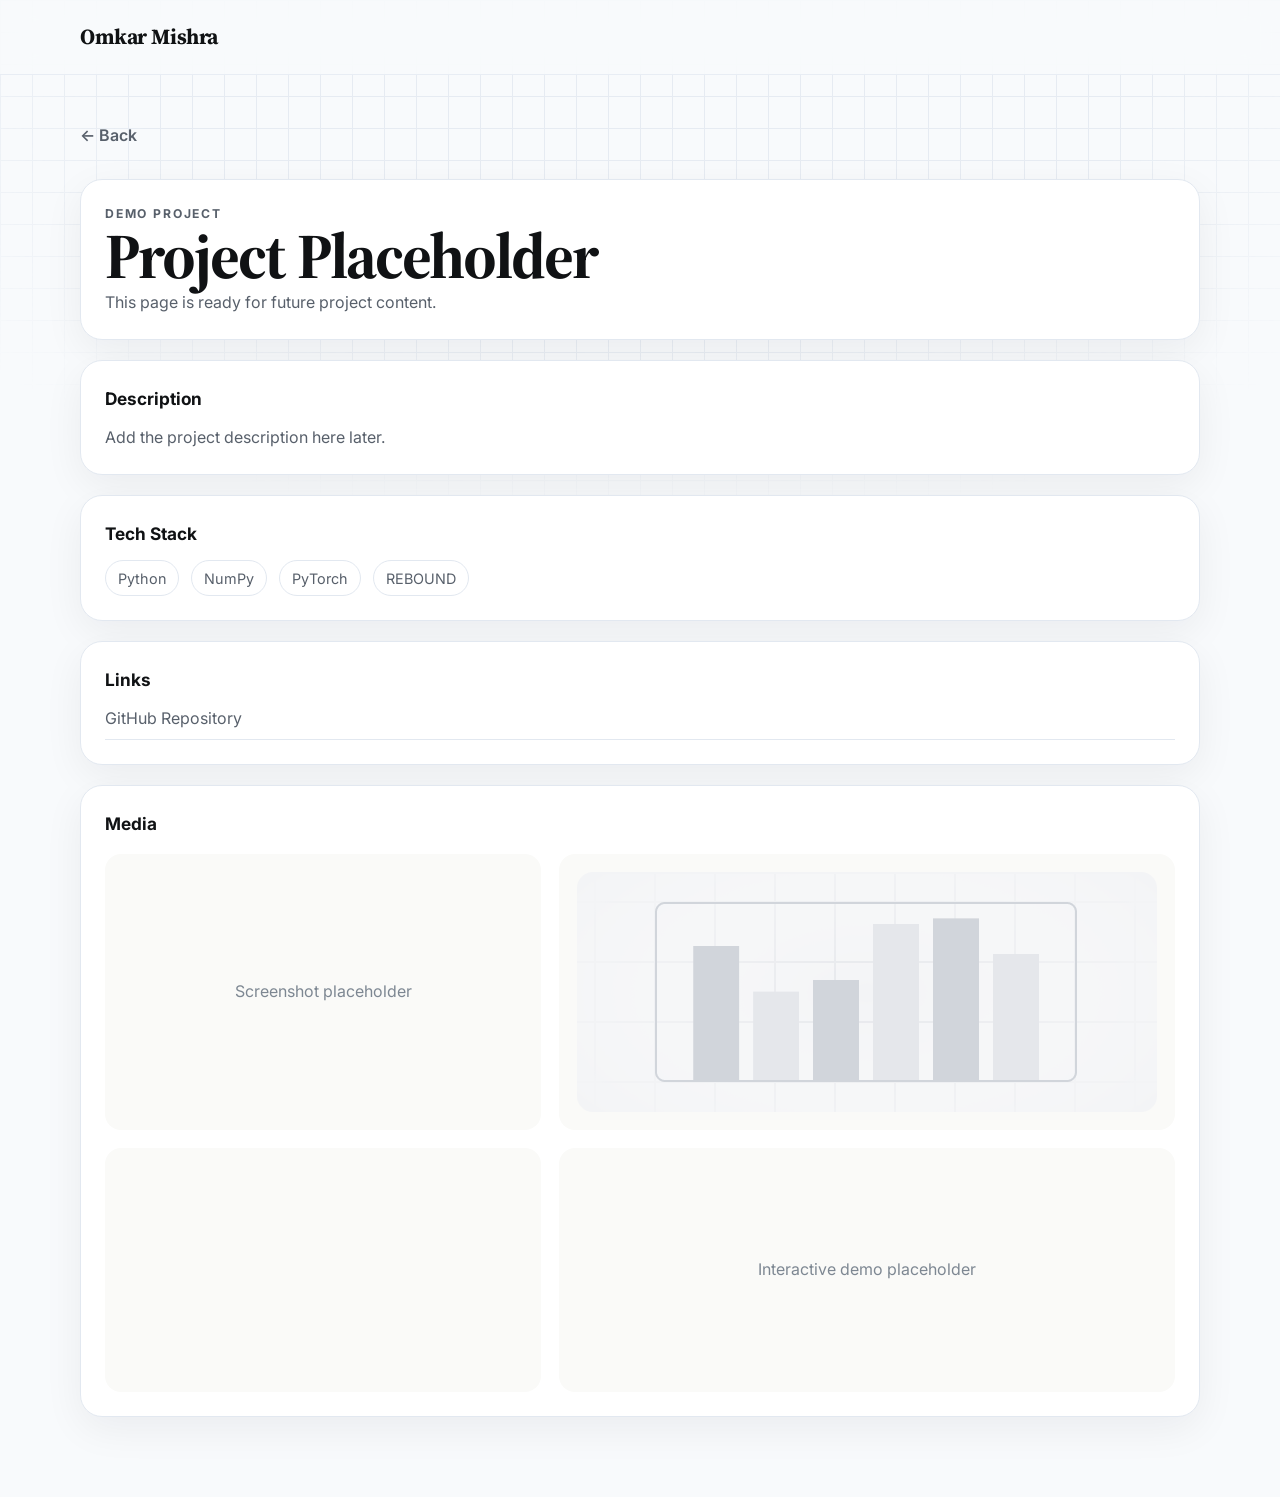
==== commit 95c83b17: "Fix HTML structure and add project placeholders" ====
--- a/project.html
+++ b/project.html
@@ -168,7 +168,7 @@
         <div class="media-grid">
           <div class="media-placeholder">Screenshot placeholder</div>
           <div class="media-placeholder">
-            <img src="/images/chart.png">
+            <img src="chart.png">
           </div>
           <div id="video-container" class="media-placeholder"></div>
           <div class="media-placeholder">Interactive demo placeholder</div>
@@ -178,4 +178,5 @@
   </main>
   <script src="project.js"></script>
 </body>
-</html>+
+</html>
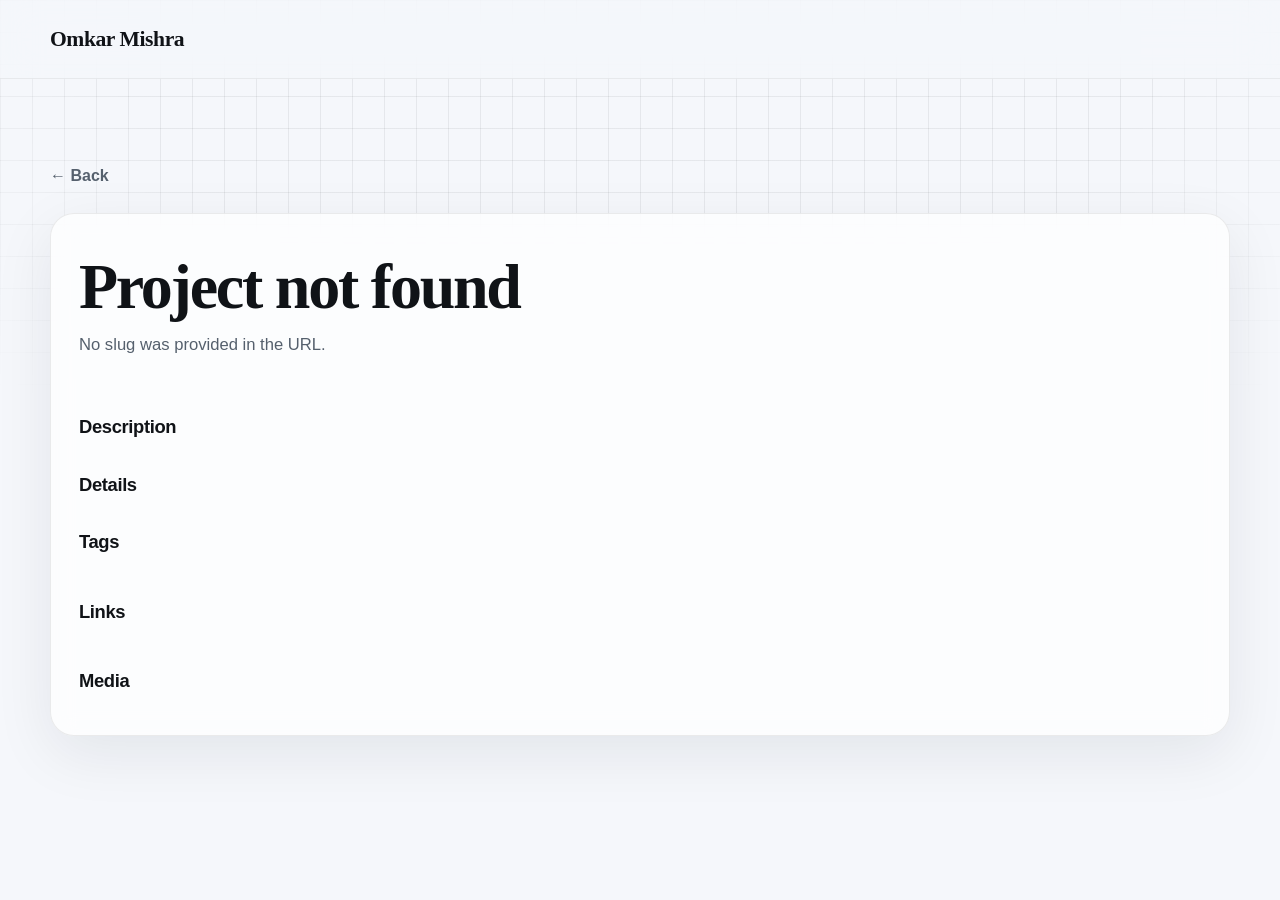
==== commit 7d368d22: "Add files via upload" ====
--- a/project.html
+++ b/project.html
@@ -4,119 +4,7 @@
   <meta charset="UTF-8" />
   <meta name="viewport" content="width=device-width, initial-scale=1.0" />
   <title>Project</title>
-  <link rel="preconnect" href="https://fonts.googleapis.com">
-  <link rel="preconnect" href="https://fonts.gstatic.com" crossorigin>
-  <link
-    href="https://fonts.googleapis.com/css2?family=Inter:wght@400;500;600;700;800&family=Source+Serif+4:wght@600;700&display=swap"
-    rel="stylesheet"
-  />
   <link rel="stylesheet" href="styles.css" />
-  <style>
-    .project-page {
-      padding: 48px 0 80px;
-    }
-
-    .project-shell {
-      display: grid;
-      gap: 20px;
-    }
-
-    .back-link {
-      display: inline-block;
-      color: var(--text-soft);
-      font-weight: 600;
-      margin-bottom: 10px;
-    }
-
-    .project-box {
-      background: #fff;
-      border: 1px solid var(--line);
-      border-radius: 22px;
-      box-shadow: var(--shadow);
-      padding: 24px;
-    }
-
-    .project-title {
-      margin: 0;
-      font-family: "Source Serif 4", serif;
-      font-size: clamp(2.2rem, 5vw, 4rem);
-      line-height: 1.04;
-      letter-spacing: -0.03em;
-    }
-
-    .project-sub {
-      margin: 12px 0 0;
-      color: var(--text-soft);
-    }
-
-    .project-section-title {
-      margin: 0 0 12px;
-      font-size: 1.08rem;
-      font-weight: 700;
-    }
-
-    .project-box p {
-      margin: 0;
-      color: var(--text-soft);
-    }
-
-    .media-grid {
-      display: grid;
-      grid-template-columns: repeat(2, 1fr);
-      gap: 18px;
-      margin-top: 16px;
-    }
-
-    .media-placeholder {
-      min-height: 180px;
-      border: 1px dashed var(--line-dark);
-      border-radius: 16px;
-      background: #fafaf8;
-      display: flex;
-      align-items: center;
-      justify-content: center;
-      color: var(--muted);
-      text-align: center;
-      padding: 18px;
-    }
-
-    .tech-grid {
-      display: flex;
-      flex-wrap: wrap;
-      gap: 12px;
-      margin-top: 12px;
-    }
-
-    .tech-grid span {
-      display: inline-flex;
-      align-items: center;
-      min-height: 36px;
-      padding: 0 12px;
-      border: 1px solid var(--line);
-      border-radius: 999px;
-      background: var(--soft);
-      color: var(--text-soft);
-      font-size: 0.9rem;
-    }
-
-    .project-links {
-      display: grid;
-      gap: 10px;
-      margin-top: 12px;
-    }
-
-    .project-links a {
-      color: var(--text-soft);
-      padding-bottom: 8px;
-      border-bottom: 1px solid var(--line);
-    }
-
-    @media (max-width: 760px) {
-      .media-grid {
-        grid-template-columns: 1fr;
-      }
-    }
-  </style>
 </head>
 <body>
   <div class="grid-wrapper" aria-hidden="true">
@@ -129,54 +17,46 @@
     </div>
   </header>
 
-  <main class="project-page">
-    <div class="container project-shell">
+  <main class="section">
+    <div class="container">
       <a href="index.html#projects" class="back-link">← Back</a>
 
-      <section class="project-box">
-        <p class="section-kicker">Demo Project</p>
-        <h1 class="project-title">Project Placeholder</h1>
-        <p class="project-sub">This page is ready for future project content.</p>
-      </section>
+      <section class="log-card" style="margin-top: 24px;">
+        <div class="log-card__meta" id="projectMeta"></div>
+        <h1 class="section-title" id="projectTitle">Loading...</h1>
+        <p class="about-text" id="projectSummary"></p>
 
-      <section class="project-box">
-        <h2 class="project-section-title">Description</h2>
-        <p>
-          Add the project description here later.
-        </p>
-      </section>
+        <div class="hero-metrics" id="projectTopStats" style="margin-top: 24px;"></div>
 
-      <section class="project-box">
-        <h2 class="project-section-title">Tech Stack</h2>
-        <div class="tech-grid">
-          <span>Python</span>
-          <span>NumPy</span>
-          <span>PyTorch</span>
-          <span>REBOUND</span>
+        <div style="margin-top: 28px;">
+          <h3>Description</h3>
+          <p class="about-text" id="projectDescription"></p>
         </div>
-      </section>
 
-      <section class="project-box">
-        <h2 class="project-section-title">Links</h2>
-        <div class="project-links">
-          <a href="https://github.com/0mies0rbit" target="_blank" rel="noreferrer">GitHub Repository</a>
+        <div style="margin-top: 28px;">
+          <h3>Details</h3>
+          <p class="about-text" id="projectDetails"></p>
         </div>
-      </section>
 
-      <section class="project-box">
-        <h2 class="project-section-title">Media</h2>
-        <div class="media-grid">
-          <div class="media-placeholder">Screenshot placeholder</div>
-          <div class="media-placeholder">
-            <img src="chart.png">
-          </div>
-          <div id="video-container" class="media-placeholder"></div>
-          <div class="media-placeholder">Interactive demo placeholder</div>
+        <div style="margin-top: 28px;">
+          <h3>Tags</h3>
+          <div class="project-mini-tags" id="projectTags"></div>
         </div>
+
+        <div style="margin-top: 28px;">
+          <h3>Links</h3>
+          <div class="project-mini-tags" id="projectLinks"></div>
+        </div>
+
+        <div style="margin-top: 28px;">
+  <h3>Media</h3>
+  <div class="project-media-grid" id="projectMedia"></div>
+</div>
+
       </section>
     </div>
   </main>
+
   <script src="project.js"></script>
 </body>
-
-</html>
+</html>
--- a/styles.css
+++ b/styles.css
@@ -1,691 +1,1194 @@
-:root {
-  --bg: #f8fafc;
-  --surface: rgba(255, 255, 255, 0.82);
-  --surface-strong: #ffffff;
-  --text: #101214;
-  --text-soft: #58606b;
-  --muted: #7d8792;
-  --line: #e2e8f0;
-  --line-strong: #cfd8e3;
-  --chip: #f1f5f9;
-  --shadow: 0 12px 40px rgba(15, 23, 42, 0.06);
-  --max-width: 1120px;
-  --tooltip-accent: #1d4ed8;
-  --icon-base: #4d4d4d;
-  --grid-line: #e2e8f0;
-}
-
-body.dark {
-  --bg: #000000;
-  --surface: rgba(10, 10, 10, 0.86);
-  --surface-strong: #090909;
-  --text: #f4f4f4;
-  --text-soft: #b8b8b8;
-  --muted: #8f8f8f;
-  --line: #1d1d1d;
-  --line-strong: #2a2a2a;
-  --chip: #101010;
-  --shadow: 0 14px 44px rgba(0, 0, 0, 0.35);
-  --tooltip-accent: #ffffff;
-  --icon-base: #d8d8d8;
-  --grid-line: #1b1b1b;
-}
-
-* {
-  box-sizing: border-box;
-}
-
-html {
-  scroll-behavior: smooth;
-}
-
-body {
-  margin: 0;
-  background: var(--bg);
-  color: var(--text);
-  font-family: "Inter", sans-serif;
-  line-height: 1.6;
-  -webkit-font-smoothing: antialiased;
-  text-rendering: optimizeLegibility;
-  transition: background-color 0.25s ease, color 0.25s ease;
-}
-
-a {
-  color: inherit;
-  text-decoration: none;
-}
-
-.container {
-  width: min(var(--max-width), calc(100% - 40px));
-  margin: 0 auto;
-  position: relative;
-  z-index: 2;
-}
-
-/* Grid background */
-.grid-wrapper {
-  min-height: 100%;
-  width: 100%;
-  position: fixed;
-  inset: 0;
-  z-index: 0;
-  pointer-events: none;
-  background-color: var(--bg);
-}
-
-.grid-background {
-  position: absolute;
-  inset: 0;
-  background-image:
-    linear-gradient(to right, var(--grid-line) 1.5px, transparent 1.5px),
-    linear-gradient(to bottom, var(--grid-line) 1.5px, transparent 1.5px);
-  background-size: 32px 32px;
-  -webkit-mask-image: radial-gradient(
-    ellipse 70% 60% at 50% 0%,
-    #000 60%,
-    transparent 100%
-  );
-  mask-image: radial-gradient(
-    ellipse 70% 60% at 50% 0%,
-    #000 60%,
-    transparent 100%
-  );
-  opacity: 0.8;
-}
-
-/* Header */
-.site-header {
-  position: sticky;
-  top: 0;
-  z-index: 20;
-  backdrop-filter: blur(16px);
-  background: color-mix(in srgb, var(--bg) 82%, transparent);
-  border-bottom: 1px solid color-mix(in srgb, var(--line) 75%, transparent);
-}
-
-.nav {
-  min-height: 74px;
-  display: flex;
-  align-items: center;
-  justify-content: space-between;
-  gap: 18px;
-}
-
-.brand {
-  font-family: "Source Serif 4", serif;
-  font-size: 1.35rem;
-  font-weight: 700;
-  letter-spacing: -0.02em;
-}
-
-.nav-right {
-  display: flex;
-  align-items: center;
-  gap: 14px;
-}
-
-.nav-links {
-  display: flex;
-  align-items: center;
-  gap: 28px;
-}
-
-.nav-links a {
-  color: var(--text-soft);
-  font-size: 0.95rem;
-}
-
-.nav-links a:hover {
-  color: var(--text);
-}
-
-.theme-btn {
-  border: 1px solid var(--line);
-  background: var(--surface-strong);
-  color: var(--text);
-  min-height: 42px;
-  padding: 0 12px;
-  border-radius: 999px;
-  cursor: pointer;
-  display: inline-flex;
-  align-items: center;
-  gap: 8px;
-  font: inherit;
-  box-shadow: var(--shadow);
-}
-
-.theme-btn__dark {
-  opacity: 0.6;
-}
-
-body.dark .theme-btn__dark {
-  opacity: 1;
-}
-
-body.dark .theme-btn__light {
-  opacity: 0.6;
-}
-
-.menu-toggle {
-  display: none;
-  width: 42px;
-  height: 42px;
-  border: 1px solid var(--line);
-  border-radius: 12px;
-  background: var(--surface-strong);
-  cursor: pointer;
-  padding: 0;
-}
-
-.menu-toggle span {
-  display: block;
-  width: 18px;
-  height: 2px;
-  background: var(--text);
-  margin: 0 auto 5px;
-}
-
-.menu-toggle span:last-child {
-  margin-bottom: 0;
-}
-
-/* Sections */
-.section {
-  padding: 72px 0;
-}
-
-.hero {
-  padding-top: 84px;
-}
-
-.hero-layout {
-  display: grid;
-  grid-template-columns: 1.15fr 0.85fr;
-  gap: 28px;
-  align-items: start;
-}
-
-.eyebrow,
-.section-kicker,
-.card-label,
-.read-card__label,
-.project-label {
-  margin: 0 0 10px;
-  text-transform: uppercase;
-  letter-spacing: 0.15em;
-  font-size: 0.76rem;
-  color: var(--muted);
-  font-weight: 700;
-}
-
-h1,
-.section-title {
-  font-family: "Source Serif 4", serif;
-  letter-spacing: -0.03em;
-}
-
-h1 {
-  margin: 0;
-  font-size: clamp(3rem, 7vw, 5.2rem);
-  line-height: 0.97;
-}
-
-.role {
-  margin: 16px 0 0;
-  color: var(--text-soft);
-  font-size: 1.02rem;
-  font-weight: 600;
-}
-
-.about-text {
-  margin: 14px 0 0;
-  max-width: 720px;
-  color: var(--text-soft);
-  font-size: 1.02rem;
-}
-
-.hero-actions {
-  display: flex;
-  gap: 14px;
-  margin-top: 28px;
-  flex-wrap: wrap;
-}
-
-.btn {
-  display: inline-flex;
-  align-items: center;
-  justify-content: center;
-  min-height: 46px;
-  padding: 0 18px;
-  border-radius: 999px;
-  font-size: 0.95rem;
-  font-weight: 600;
-  border: 1px solid var(--line-strong);
-  transition: transform 0.18s ease;
-}
-
-.btn:hover {
-  transform: translateY(-1px);
-}
-
-.btn-dark {
-  background: var(--text);
-  color: var(--bg);
-  border-color: var(--text);
-}
-
-.btn-light {
-  background: var(--surface-strong);
-  color: var(--text);
-}
-
-.hero-side {
-  display: grid;
-  gap: 18px;
-}
-
-.info-card,
-.read-card,
-.project-card,
-.contact-shell {
-  background: var(--surface);
-  border: 1px solid var(--line);
-  border-radius: 24px;
-  box-shadow: var(--shadow);
-  backdrop-filter: blur(10px);
-}
-
-.info-card,
-.read-card {
-  padding: 22px;
-}
-
-.tag-grid {
-  display: flex;
-  flex-wrap: wrap;
-  gap: 10px;
-}
-
-.tag-grid span {
-  display: inline-flex;
-  align-items: center;
-  min-height: 36px;
-  padding: 0 12px;
-  border: 1px solid var(--line);
-  border-radius: 999px;
-  background: var(--chip);
-  color: var(--text-soft);
-  font-size: 0.9rem;
-}
-
-/* Tooltip block */
-.main-container {
-  display: flex;
-  justify-content: flex-start;
-  align-items: center;
-  border-radius: 1em;
-  color: var(--text-soft);
-  min-height: 80px;
-  width: 100%;
-  gap: 6px;
-}
-
-.main-container:hover .text {
-  color: rgb(8, 173, 24);
-}
-
-.tooltip-container {
-  --background: rgb(138, 56, 219);
-  position: relative;
-  cursor: pointer;
-  display: flex;
-  transition: all 0.2s;
-  padding: 0 0.2em;
-  border: 1px solid transparent;
-}
-
-.tooltip-container p {
-  margin: 0;
-}
-
-.tooltip-container .tooltip {
-  position: absolute;
-  top: 20px;
-  left: 32%;
-  color: rgb(255, 255, 255);
-  transform: translateX(-50%);
-  padding: 0.3em 0.6em;
-  opacity: 0;
-  pointer-events: none;
-  transition: all 0.3s;
-  background: var(--background);
-  white-space: nowrap;
-  font-size: 0.86rem;
-}
-
-.tooltip-container .tooltip::before {
-  position: absolute;
-  content: "";
-  height: 0.6em;
-  width: 0.6em;
-  bottom: -0.2em;
-  left: 50%;
-  transform: translate(-20%) rotate(45deg);
-  background: var(--background);
-}
-
-.tooltip-container:hover .tooltip {
-  top: -150%;
-  border-radius: 0.25em;
-  opacity: 1;
-  visibility: visible;
-  pointer-events: auto;
-}
-
-.text {
-  margin-right: 4px;
-  height: fit-content;
-  animation: bounce 1.6s infinite;
-  border-bottom: 2px solid var(--background);
-  color: var(--text);
-  font-weight: 600;
-}
-
-.text:hover {
-  animation: none;
-}
-
-@keyframes bounce {
-  50% {
-    color: var(--tooltip-accent);
-  }
-  75% {
-    scale: 0.98;
-    transform: rotate(1deg);
-  }
-  100% {
-    scale: 1.01;
-  }
-}
-
-/* Projects */
-.section-head {
-  margin-bottom: 22px;
-}
-
-.section-title {
-  margin: 0;
-  font-size: clamp(1.9rem, 4vw, 2.8rem);
-  line-height: 1.08;
-}
-
-.project-grid {
-  display: grid;
-  grid-template-columns: repeat(2, 1fr);
-  gap: 20px;
-}
-
-.project-card {
-  display: block;
-  padding: 24px;
-  transition: transform 0.18s ease, border-color 0.18s ease;
-}
-
-.project-card:hover {
-  transform: translateY(-2px);
-  border-color: var(--line-strong);
-}
-
-.project-card h3 {
-  margin: 0 0 10px;
-  font-size: 1.18rem;
-  letter-spacing: -0.02em;
-  color: var(--text);
-}
-
-.project-card p {
-  margin: 0;
-  color: var(--text-soft);
-}
-
-.project-card.muted {
-  opacity: 0.82;
-}
-
-/* Contact icons */
-.contact-shell {
-  padding: 28px;
-  display: grid;
-  grid-template-columns: 0.8fr 1.2fr;
-  gap: 28px;
-  align-items: center;
-}
-
-.contact-text {
-  margin: 10px 0 0;
-  color: var(--text-soft);
-}
-
-.example-2 {
-  list-style: none;
-  display: flex;
-  justify-content: flex-start;
-  align-items: center;
-  flex-wrap: wrap;
-  gap: 14px;
-  margin: 0;
-  padding: 0;
-}
-
-.example-2 .icon-content {
-  position: relative;
-}
-
-.example-2 .icon-content .tooltip {
-  position: absolute;
-  top: 20px;
-  left: 50%;
-  transform: translateX(-50%);
-  color: #fff;
-  padding: 6px 10px;
-  border-radius: 6px;
-  opacity: 0;
-  visibility: hidden;
-  font-size: 13px;
-  transition: all 0.3s ease;
-  white-space: nowrap;
-  z-index: 2;
-}
-
-.example-2 .icon-content:hover .tooltip {
-  opacity: 1;
-  visibility: visible;
-  top: -42px;
-}
-
-.example-2 .icon-content a {
-  position: relative;
-  overflow: hidden;
-  display: flex;
-  justify-content: center;
-  align-items: center;
-  width: 52px;
-  height: 52px;
-  border-radius: 50%;
-  color: var(--icon-base);
-  background-color: var(--surface-strong);
-  border: 1px solid var(--line);
-  transition: all 0.3s ease-in-out;
-  box-shadow: var(--shadow);
-}
-
-.example-2 .icon-content a:hover {
-  color: white;
-}
-
-.example-2 .icon-content a svg,
-.example-2 .icon-content a .icon-text {
-  position: relative;
-  z-index: 1;
-}
-
-.icon-text {
-  font-weight: 700;
-  font-size: 0.88rem;
-  letter-spacing: 0.03em;
-}
-
-.example-2 .icon-content a .filled {
-  position: absolute;
-  bottom: 0;
-  left: 0;
-  width: 100%;
-  height: 0;
-  transition: all 0.3s ease-in-out;
-}
-
-.example-2 .icon-content a:hover .filled {
-  height: 100%;
-}
-
-.example-2 .icon-content a[data-social="linkedin"] .filled,
-.example-2 .icon-content a[data-social="linkedin"] ~ .tooltip {
-  background-color: #0274b3;
-}
-
-.example-2 .icon-content a[data-social="github"] .filled,
-.example-2 .icon-content a[data-social="github"] ~ .tooltip {
-  background-color: #24262a;
-}
-
-.example-2 .icon-content a[data-social="scholar"] .filled,
-.example-2 .icon-content a[data-social="scholar"] ~ .tooltip {
-  background-color: #2563eb;
-}
-
-.example-2 .icon-content a[data-social="researchgate"] .filled,
-.example-2 .icon-content a[data-social="researchgate"] ~ .tooltip {
-  background-color: #00ccbb;
-}
-
-.example-2 .icon-content a[data-social="email"] .filled,
-.example-2 .icon-content a[data-social="email"] ~ .tooltip {
-  background-color: #111111;
-}
-
-/* Responsive */
-@media (max-width: 960px) {
-  .hero-layout,
-  .contact-shell,
-  .project-grid {
-    grid-template-columns: 1fr;
-  }
-}
-
-@media (max-width: 760px) {
-  .container {
-    width: min(var(--max-width), calc(100% - 24px));
-  }
-
-  .menu-toggle {
-    display: inline-flex;
-    align-items: center;
-    justify-content: center;
-    flex-direction: column;
-  }
-
-  .nav-links {
-    position: absolute;
-    top: 72px;
-    left: 12px;
-    right: 12px;
-    display: none;
-    flex-direction: column;
-    align-items: flex-start;
-    gap: 16px;
-    padding: 18px;
-    border: 1px solid var(--line);
-    border-radius: 18px;
-    background: var(--surface-strong);
-    box-shadow: var(--shadow);
-  }
-
-  .nav-links.open {
-    display: flex;
-  }
-
-  .theme-btn {
-    min-height: 40px;
-    padding: 0 10px;
-  }
-
-  .theme-btn__light,
-  .theme-btn__dark {
-    display: none;
-  }
-
-  .hero {
-    padding-top: 56px;
-  }
-}
-
-/* Theme switch */
-
-.switch {
-  --input-focus: var(--text);
-  --bg-color: var(--surface-strong);
-  --bg-color-alt: var(--text-soft);
-  --main-color: rgb(183, 116, 116);
-  --input-out-of-focus: var(--line);
-
-  position: relative;
-  display: flex;
-  width: 70px;
-  height: 36px;
-}
-
-.toggle {
-  opacity: 0;
-  width: 0;
-  height: 0;
-}
-
-.slider {
-  box-sizing: border-box;
-  border-radius: 100px;
-  border: 2px solid var(--main-color);
-  box-shadow: 4px 4px var(--main-color);
-  position: absolute;
-  cursor: pointer;
-  inset: 0;
-  background-color: var(--input-out-of-focus);
-  transition: 0.3s;
-}
-
-.slider:before {
-  content: "off";
-  box-sizing: border-box;
-  height: 30px;
-  width: 30px;
-  position: absolute;
-  left: 2px;
-  bottom: 1px;
-  border: 2px solid var(--main-color);
-  border-radius: 100px;
-  background-color: var(--bg-color);
-  color: var(--main-color);
-  font-size: 12px;
-  font-weight: 600;
-  text-align: center;
-  line-height: 26px;
-  transition: 0.3s;
-}
-
-.toggle:checked + .slider {
-  background-color: var(--input-focus);
-}
-
-.toggle:checked + .slider:before {
-  content: "on";
-  transform: translateX(32px);
-}
+:root {
+  --bg: #f5f7fb;
+  --surface: rgba(255, 255, 255, 0.72);
+  --surface-strong: rgba(255, 255, 255, 0.92);
+  --surface-deep: #ffffff;
+  --text: #101317;
+  --text-soft: #55606d;
+  --muted: #7b8794;
+  --line: rgba(16, 19, 23, 0.08);
+  --line-strong: rgba(16, 19, 23, 0.16);
+  --chip: rgba(16, 19, 23, 0.04);
+  --shadow: 0 18px 60px rgba(15, 23, 42, 0.08);
+  --shadow-strong: 0 26px 90px rgba(15, 23, 42, 0.12);
+  --max-width: 1180px;
+  --grid-line: rgba(16, 19, 23, 0.07);
+  --accent: #7568ff;
+  --accent-2: #00d1ff;
+  --accent-3: #ff5ec7;
+}
+
+body.dark {
+  --bg: #040404;
+  --surface: rgba(10, 10, 12, 0.72);
+  --surface-strong: rgba(13, 13, 16, 0.92);
+  --surface-deep: #0a0a0d;
+  --text: #f4f7fb;
+  --text-soft: #a6b0bd;
+  --muted: #7f8792;
+  --line: rgba(255, 255, 255, 0.08);
+  --line-strong: rgba(255, 255, 255, 0.16);
+  --chip: rgba(255, 255, 255, 0.04);
+  --shadow: 0 18px 60px rgba(0, 0, 0, 0.35);
+  --shadow-strong: 0 26px 90px rgba(0, 0, 0, 0.5);
+  --grid-line: rgba(255, 255, 255, 0.055);
+  --accent: #8b7cff;
+  --accent-2: #00d5ff;
+  --accent-3: #ff5ed0;
+}
+
+* {
+  box-sizing: border-box;
+}
+
+html {
+  scroll-behavior: smooth;
+}
+
+body {
+  margin: 0;
+  background: var(--bg);
+  color: var(--text);
+  font-family: "Inter", sans-serif;
+  line-height: 1.6;
+  -webkit-font-smoothing: antialiased;
+  text-rendering: optimizeLegibility;
+  transition: background-color 0.28s ease, color 0.28s ease;
+  overflow-x: hidden;
+}
+
+a {
+  color: inherit;
+  text-decoration: none;
+}
+
+img {
+  max-width: 100%;
+  display: block;
+}
+
+.container {
+  width: min(var(--max-width), calc(100% - 40px));
+  margin: 0 auto;
+  position: relative;
+  z-index: 2;
+}
+
+/* background */
+.grid-wrapper {
+  min-height: 100%;
+  width: 100%;
+  position: fixed;
+  inset: 0;
+  z-index: 0;
+  pointer-events: none;
+  background-color: var(--bg);
+}
+
+.grid-background {
+  position: absolute;
+  inset: 0;
+  background-image:
+    linear-gradient(to right, var(--grid-line) 1px, transparent 1px),
+    linear-gradient(to bottom, var(--grid-line) 1px, transparent 1px);
+  background-size: 32px 32px;
+  -webkit-mask-image: radial-gradient(ellipse 72% 62% at 50% 0%, #000 58%, transparent 100%);
+  mask-image: radial-gradient(ellipse 72% 62% at 50% 0%, #000 58%, transparent 100%);
+  opacity: 0.95;
+}
+
+.noise-layer {
+  position: fixed;
+  inset: 0;
+  pointer-events: none;
+  z-index: 1;
+  opacity: 0.04;
+  background-image:
+    radial-gradient(circle at 20% 20%, rgba(255,255,255,0.75) 0.5px, transparent 0.8px),
+    radial-gradient(circle at 80% 35%, rgba(255,255,255,0.45) 0.5px, transparent 0.8px),
+    radial-gradient(circle at 60% 78%, rgba(255,255,255,0.4) 0.5px, transparent 0.8px);
+  background-size: 180px 180px, 220px 220px, 260px 260px;
+}
+
+.glow {
+  position: fixed;
+  border-radius: 999px;
+  pointer-events: none;
+  filter: blur(90px);
+  z-index: 0;
+  opacity: 0.3;
+}
+
+.glow-1 {
+  width: 360px;
+  height: 360px;
+  top: -80px;
+  right: -50px;
+  background: radial-gradient(circle, rgba(0, 213, 255, 0.22), transparent 65%);
+}
+
+.glow-2 {
+  width: 420px;
+  height: 420px;
+  left: -120px;
+  bottom: -120px;
+  background: radial-gradient(circle, rgba(139, 124, 255, 0.2), transparent 68%);
+}
+
+.glow-3 {
+  width: 320px;
+  height: 320px;
+  top: 36%;
+  right: 18%;
+  background: radial-gradient(circle, rgba(255, 94, 208, 0.08), transparent 68%);
+}
+
+/* header */
+.site-header {
+  position: sticky;
+  top: 0;
+  z-index: 30;
+  backdrop-filter: blur(18px);
+  background: color-mix(in srgb, var(--bg) 74%, transparent);
+  border-bottom: 1px solid color-mix(in srgb, var(--line) 82%, transparent);
+}
+
+.nav {
+  min-height: 78px;
+  display: flex;
+  align-items: center;
+  justify-content: space-between;
+  gap: 18px;
+}
+
+.brand {
+  font-family: "Source Serif 4", serif;
+  font-size: 1.35rem;
+  font-weight: 700;
+  letter-spacing: -0.02em;
+}
+
+.nav-right {
+  display: flex;
+  align-items: center;
+  gap: 14px;
+}
+
+.nav-links {
+  display: flex;
+  align-items: center;
+  gap: 28px;
+}
+
+.nav-links a {
+  color: var(--text-soft);
+  font-size: 0.95rem;
+  position: relative;
+  transition: color 0.2s ease;
+}
+
+.nav-links a::after {
+  content: "";
+  position: absolute;
+  left: 0;
+  bottom: -8px;
+  width: 100%;
+  height: 1px;
+  background: linear-gradient(90deg, var(--accent), var(--accent-2));
+  transform: scaleX(0);
+  transform-origin: left;
+  transition: transform 0.24s ease;
+}
+
+.nav-links a:hover {
+  color: var(--text);
+}
+
+.nav-links a:hover::after {
+  transform: scaleX(1);
+}
+
+.theme-toggle-pro {
+  position: relative;
+  width: 124px;
+  height: 46px;
+  border: 1px solid var(--line-strong);
+  background: var(--surface-strong);
+  color: var(--text);
+  border-radius: 999px;
+  overflow: hidden;
+  cursor: pointer;
+  box-shadow: var(--shadow);
+  display: inline-flex;
+  align-items: center;
+  justify-content: space-between;
+  padding: 0 14px;
+}
+
+.theme-toggle-pro__track {
+  position: absolute;
+  top: 3px;
+  left: 3px;
+  width: calc(50% - 6px);
+  height: 38px;
+  border-radius: 999px;
+  background: linear-gradient(135deg, var(--accent), var(--accent-2));
+  transition: transform 0.3s ease;
+  box-shadow: 0 0 25px rgba(0, 213, 255, 0.18);
+}
+
+.theme-toggle-pro[data-theme="dark"] .theme-toggle-pro__track {
+  transform: translateX(56px);
+}
+
+.theme-toggle-pro__label {
+  position: relative;
+  z-index: 1;
+  font-size: 0.82rem;
+  font-weight: 800;
+  letter-spacing: 0.02em;
+}
+
+.menu-toggle {
+  display: none;
+  width: 42px;
+  height: 42px;
+  border: 1px solid var(--line);
+  border-radius: 12px;
+  background: var(--surface-strong);
+  cursor: pointer;
+  padding: 0;
+}
+
+.menu-toggle span {
+  display: block;
+  width: 18px;
+  height: 2px;
+  background: var(--text);
+  margin: 0 auto 5px;
+}
+
+.menu-toggle span:last-child {
+  margin-bottom: 0;
+}
+
+/* sections */
+.section {
+  padding: 84px 0;
+}
+
+.hero {
+  padding-top: 92px;
+}
+
+.hero-layout {
+  display: grid;
+  grid-template-columns: 1.18fr 0.82fr;
+  gap: 30px;
+  align-items: start;
+}
+
+.eyebrow,
+.section-kicker,
+.card-label,
+.read-card__label,
+.project-label,
+.blog-type {
+  margin: 0 0 10px;
+  text-transform: uppercase;
+  letter-spacing: 0.16em;
+  font-size: 0.72rem;
+  color: var(--muted);
+  font-weight: 800;
+}
+
+h1,
+.section-title,
+.project-card h3,
+.blog-card h3,
+.log-card h3 {
+  letter-spacing: -0.035em;
+}
+
+h1,
+.section-title {
+  font-family: "Source Serif 4", serif;
+}
+
+.hero-title-wrap {
+  position: relative;
+  margin-bottom: 16px;
+}
+
+.hero-mini-line {
+  margin: 0 0 14px;
+  font-size: 0.84rem;
+  letter-spacing: 0.12em;
+  text-transform: uppercase;
+  color: var(--muted);
+}
+
+h1 {
+  margin: 0;
+  font-size: clamp(3.1rem, 8vw, 6.15rem);
+  line-height: 0.94;
+  max-width: 900px;
+}
+
+.gradient-text {
+  background: linear-gradient(90deg, var(--accent), var(--accent-2), var(--accent-3));
+  -webkit-background-clip: text;
+  background-clip: text;
+  color: transparent;
+}
+
+.role {
+  margin: 18px 0 0;
+  color: var(--text-soft);
+  font-size: 1rem;
+  font-weight: 700;
+}
+
+.about-text {
+  margin: 16px 0 0;
+  max-width: 760px;
+  color: var(--text-soft);
+  font-size: 1.04rem;
+}
+
+.hero-actions {
+  display: flex;
+  gap: 14px;
+  margin-top: 30px;
+  flex-wrap: wrap;
+}
+
+.btn {
+  display: inline-flex;
+  align-items: center;
+  justify-content: center;
+  min-height: 48px;
+  padding: 0 20px;
+  border-radius: 999px;
+  font-size: 0.95rem;
+  font-weight: 700;
+  border: 1px solid var(--line-strong);
+  transition: transform 0.18s ease, border-color 0.2s ease;
+}
+
+.btn:hover {
+  transform: translateY(-2px);
+}
+
+.btn-dark {
+  background: linear-gradient(135deg, var(--text), color-mix(in srgb, var(--text) 78%, var(--accent)));
+  color: var(--bg);
+  border-color: transparent;
+  box-shadow: var(--shadow-strong);
+}
+
+.btn-light {
+  background: var(--surface-strong);
+  color: var(--text);
+}
+
+.hero-metrics {
+  margin-top: 26px;
+  display: grid;
+  grid-template-columns: repeat(3, 1fr);
+  gap: 14px;
+}
+
+.metric-card,
+.info-card,
+.read-card,
+.project-card,
+.contact-shell,
+.blog-card,
+.log-card {
+  background: var(--surface);
+  border: 1px solid var(--line);
+  box-shadow: var(--shadow);
+  backdrop-filter: blur(12px);
+}
+
+.metric-card {
+  border-radius: 18px;
+  padding: 16px;
+}
+
+.metric-label {
+  display: block;
+  font-size: 0.72rem;
+  text-transform: uppercase;
+  letter-spacing: 0.14em;
+  color: var(--muted);
+  margin-bottom: 8px;
+  font-weight: 800;
+}
+
+.metric-card strong {
+  font-size: 0.98rem;
+}
+
+.hero-side {
+  display: grid;
+  gap: 18px;
+}
+
+.info-card,
+.read-card {
+  padding: 22px;
+  border-radius: 24px;
+}
+
+.stack-card {
+  position: relative;
+  overflow: hidden;
+}
+
+.stack-card::before {
+  content: "";
+  position: absolute;
+  inset: -25% -10% auto auto;
+  width: 260px;
+  height: 260px;
+  border-radius: 50%;
+  background: radial-gradient(circle, rgba(0, 213, 255, 0.12), transparent 70%);
+  pointer-events: none;
+}
+
+.stack-card__top {
+  margin-bottom: 14px;
+}
+
+.stack-dots {
+  display: flex;
+  gap: 8px;
+  margin-bottom: 18px;
+}
+
+.stack-dots span {
+  width: 10px;
+  height: 10px;
+  border-radius: 50%;
+  background: color-mix(in srgb, var(--text-soft) 60%, transparent);
+}
+
+.tag-grid {
+  display: flex;
+  flex-wrap: wrap;
+  gap: 10px;
+}
+
+.tag-grid-advanced {
+  gap: 12px;
+}
+
+.stack-chip {
+  --x: 50%;
+  --y: 50%;
+  position: relative;
+  display: inline-flex;
+  align-items: center;
+  justify-content: center;
+  min-height: 42px;
+  padding: 0 15px;
+  border: 1px solid var(--line);
+  border-radius: 999px;
+  background:
+    radial-gradient(circle at var(--x) var(--y), rgba(0, 213, 255, 0.22), transparent 26%),
+    linear-gradient(180deg, color-mix(in srgb, var(--chip) 92%, transparent), var(--chip));
+  color: var(--text-soft);
+  overflow: hidden;
+  cursor: default;
+  transition:
+    transform 0.16s ease,
+    border-color 0.22s ease,
+    box-shadow 0.22s ease,
+    color 0.22s ease;
+  will-change: transform;
+}
+
+.stack-chip i {
+  position: absolute;
+  inset: 0;
+  border-radius: inherit;
+  pointer-events: none;
+  opacity: 0;
+  background: linear-gradient(120deg, transparent 20%, rgba(255,255,255,0.34) 50%, transparent 80%);
+  transform: translateX(-140%);
+  transition: transform 0.6s ease, opacity 0.3s ease;
+}
+
+.stack-chip:hover i {
+  opacity: 1;
+  transform: translateX(140%);
+}
+
+.stack-chip:hover {
+  color: var(--text);
+  border-color: rgba(45, 140, 240, 0.55);
+  box-shadow:
+    0 0 0 1px rgba(45,140,240,0.15),
+    0 0 22px rgba(45,140,240,0.18),
+    0 10px 32px rgba(0,0,0,0.18);
+}
+
+body.dark .stack-chip:hover {
+  box-shadow:
+    0 0 0 1px rgba(45,140,240,0.2),
+    0 0 28px rgba(45,140,240,0.25),
+    0 0 60px rgba(45,140,240,0.12);
+}
+
+.stack-chip span {
+  position: relative;
+  z-index: 1;
+  font-size: 0.95rem;
+}
+
+.stack-preview {
+  margin-top: 18px;
+  padding: 18px;
+  border-radius: 18px;
+  border: 1px solid var(--line);
+  background: color-mix(in srgb, var(--surface-strong) 76%, transparent);
+  min-height: 120px;
+  transform: translateY(8px);
+  transition: transform 0.22s ease, box-shadow 0.22s ease, border-color 0.22s ease;
+}
+
+.stack-preview.active {
+  transform: translateY(0);
+  border-color: rgba(45, 140, 240, 0.4);
+  box-shadow: 0 0 30px rgba(45,140,240,0.12);
+}
+
+.stack-preview__kicker {
+  margin: 0 0 8px;
+  font-size: 0.72rem;
+  text-transform: uppercase;
+  letter-spacing: 0.14em;
+  color: var(--muted);
+  font-weight: 800;
+}
+
+.stack-preview h3 {
+  margin: 0 0 8px;
+  font-size: 1.08rem;
+}
+
+.stack-preview p {
+  margin: 0;
+  color: var(--text-soft);
+}
+
+.notes-orbit {
+  position: relative;
+  min-height: 170px;
+  display: grid;
+  place-items: center;
+  overflow: hidden;
+}
+
+.notes-orbit__ring,
+.notes-orbit__ring--inner {
+  position: absolute;
+  border: 1px solid color-mix(in srgb, var(--line-strong) 76%, transparent);
+  border-radius: 50%;
+}
+
+.notes-orbit__ring {
+  width: 160px;
+  height: 160px;
+  animation: spinSlow 16s linear infinite;
+}
+
+.notes-orbit__ring--inner {
+  width: 110px;
+  height: 110px;
+  animation: spinSlowReverse 10s linear infinite;
+}
+
+.notes-orbit__dot {
+  position: absolute;
+  width: 10px;
+  height: 10px;
+  border-radius: 50%;
+  background: linear-gradient(135deg, var(--accent), var(--accent-2));
+  box-shadow: 0 0 18px rgba(0, 213, 255, 0.4);
+}
+
+.notes-orbit__dot--1 {
+  top: 26px;
+  right: 84px;
+}
+
+.notes-orbit__dot--2 {
+  bottom: 34px;
+  left: 90px;
+}
+
+.notes-orbit__content {
+  position: relative;
+  z-index: 1;
+  max-width: 250px;
+  text-align: center;
+}
+
+.notes-orbit__content p {
+  margin: 0;
+  color: var(--text-soft);
+}
+
+.signal-strip {
+  display: flex;
+  gap: 16px;
+  overflow: auto;
+  white-space: nowrap;
+  padding: 16px;
+  border-radius: 999px;
+  border: 1px solid var(--line);
+  background: var(--surface);
+  box-shadow: var(--shadow);
+  scrollbar-width: none;
+}
+
+.signal-strip::-webkit-scrollbar {
+  display: none;
+}
+
+.signal-strip span {
+  display: inline-flex;
+  align-items: center;
+  min-height: 38px;
+  padding: 0 14px;
+  border-radius: 999px;
+  background: var(--chip);
+  border: 1px solid var(--line);
+  color: var(--text-soft);
+  font-size: 0.9rem;
+  font-weight: 600;
+}
+
+.section-head {
+  margin-bottom: 26px;
+  display: grid;
+  gap: 20px;
+}
+
+.section-head-wide {
+  grid-template-columns: 1fr auto;
+  align-items: end;
+}
+
+.section-title {
+  margin: 0;
+  font-size: clamp(2rem, 4vw, 3.1rem);
+  line-height: 1.04;
+}
+
+.section-side-text {
+  max-width: 430px;
+  color: var(--text-soft);
+  margin: 0;
+  font-size: 1rem;
+}
+
+.project-grid {
+  display: grid;
+  grid-template-columns: repeat(2, 1fr);
+  gap: 20px;
+}
+
+.project-card {
+  display: block;
+  padding: 24px;
+  border-radius: 24px;
+  position: relative;
+  overflow: hidden;
+  transition: transform 0.22s ease, border-color 0.22s ease, box-shadow 0.22s ease;
+}
+
+.project-card-premium .project-card__glow {
+  position: absolute;
+  inset: 0;
+  background:
+    radial-gradient(circle at top right, rgba(109, 93, 252, 0.16), transparent 35%),
+    radial-gradient(circle at bottom left, rgba(0, 194, 255, 0.12), transparent 35%);
+  opacity: 0;
+  transition: opacity 0.24s ease;
+  pointer-events: none;
+}
+
+.project-card:hover {
+  transform: translateY(-4px);
+  border-color: var(--line-strong);
+  box-shadow: var(--shadow-strong);
+}
+
+.project-card:hover .project-card__glow {
+  opacity: 1;
+}
+
+.project-card-top {
+  display: flex;
+  justify-content: space-between;
+  align-items: start;
+  gap: 12px;
+  margin-bottom: 18px;
+}
+
+.project-index {
+  font-size: 0.76rem;
+  font-weight: 800;
+  color: var(--muted);
+  letter-spacing: 0.12em;
+}
+
+.project-card h3 {
+  margin: 0 0 10px;
+  font-size: 1.42rem;
+  line-height: 1.05;
+}
+
+.project-card p {
+  margin: 0;
+  color: var(--text-soft);
+}
+
+.project-footer {
+  display: flex;
+  justify-content: space-between;
+  gap: 12px;
+  align-items: end;
+  margin-top: 22px;
+}
+
+.project-mini-tags {
+  display: flex;
+  flex-wrap: wrap;
+  gap: 8px;
+}
+
+.project-mini-tags span,
+.log-card__meta span {
+  font-size: 0.82rem;
+  color: var(--muted);
+  border: 1px solid var(--line);
+  background: var(--chip);
+  border-radius: 999px;
+  padding: 7px 10px;
+}
+
+.project-arrow {
+  font-size: 1.2rem;
+  color: var(--text);
+  transform: translateX(0);
+  transition: transform 0.2s ease;
+}
+
+.project-card:hover .project-arrow {
+  transform: translateX(4px);
+}
+
+.log-card {
+  padding: 28px;
+  border-radius: 24px;
+}
+
+.log-card__meta {
+  display: flex;
+  gap: 10px;
+  margin-bottom: 14px;
+  flex-wrap: wrap;
+}
+
+.log-card h3 {
+  margin: 0 0 12px;
+  font-size: 1.4rem;
+}
+
+.log-card p {
+  margin: 0;
+  color: var(--text-soft);
+  max-width: 760px;
+}
+
+.blog-grid {
+  display: grid;
+  grid-template-columns: repeat(3, 1fr);
+  gap: 20px;
+}
+
+.blog-card {
+  padding: 24px;
+  border-radius: 22px;
+  min-height: 240px;
+  position: relative;
+  overflow: hidden;
+  transition: transform 0.22s ease, border-color 0.22s ease, box-shadow 0.22s ease;
+}
+
+.blog-card::after {
+  content: "";
+  position: absolute;
+  right: -30px;
+  bottom: -40px;
+  width: 180px;
+  height: 180px;
+  border-radius: 50%;
+  filter: blur(40px);
+  opacity: 0.16;
+}
+
+.blog-card--1::after { background: #3b82f6; }
+.blog-card--2::after { background: #8b5cf6; }
+.blog-card--3::after { background: #06b6d4; }
+
+.blog-card:hover {
+  transform: translateY(-4px);
+  border-color: var(--line-strong);
+  box-shadow: var(--shadow-strong);
+}
+
+.blog-card h3 {
+  margin: 0 0 12px;
+  font-size: 1.28rem;
+  line-height: 1.06;
+}
+
+.blog-card p {
+  margin: 0;
+  color: var(--text-soft);
+}
+
+.contact-shell {
+  padding: 30px;
+  border-radius: 28px;
+  display: grid;
+  grid-template-columns: 0.9fr 1.1fr;
+  gap: 28px;
+  align-items: center;
+}
+
+.contact-text {
+  margin: 10px 0 0;
+  color: var(--text-soft);
+  font-weight: 700;
+}
+
+.example-2 {
+  list-style: none;
+  display: flex;
+  justify-content: flex-start;
+  align-items: center;
+  flex-wrap: wrap;
+  gap: 14px;
+  margin: 0;
+  padding: 0;
+}
+
+.example-2 .icon-content {
+  position: relative;
+}
+
+.example-2 .icon-content .tooltip {
+  position: absolute;
+  top: 20px;
+  left: 50%;
+  transform: translateX(-50%);
+  color: #fff;
+  padding: 6px 10px;
+  border-radius: 6px;
+  opacity: 0;
+  visibility: hidden;
+  font-size: 13px;
+  transition: all 0.3s ease;
+  white-space: nowrap;
+  z-index: 2;
+}
+
+.example-2 .icon-content:hover .tooltip {
+  opacity: 1;
+  visibility: visible;
+  top: -42px;
+}
+
+.example-2 .icon-content a {
+  position: relative;
+  overflow: hidden;
+  display: flex;
+  justify-content: center;
+  align-items: center;
+  width: 54px;
+  height: 54px;
+  border-radius: 50%;
+  color: var(--text);
+  background-color: var(--surface-strong);
+  border: 1px solid var(--line);
+  transition: all 0.3s ease-in-out;
+  box-shadow: var(--shadow);
+}
+
+.example-2 .icon-content a:hover {
+  color: white;
+  transform: translateY(-2px);
+}
+
+.example-2 .icon-content a svg,
+.example-2 .icon-content a .icon-text {
+  position: relative;
+  z-index: 1;
+}
+
+.icon-text {
+  font-weight: 800;
+  font-size: 0.88rem;
+  letter-spacing: 0.03em;
+}
+
+.example-2 .icon-content a .filled {
+  position: absolute;
+  bottom: 0;
+  left: 0;
+  width: 100%;
+  height: 0;
+  transition: all 0.3s ease-in-out;
+}
+
+.example-2 .icon-content a:hover .filled {
+  height: 100%;
+}
+
+.example-2 .icon-content a[data-social="linkedin"] .filled,
+.example-2 .icon-content a[data-social="linkedin"] ~ .tooltip {
+  background-color: #0274b3;
+}
+
+.example-2 .icon-content a[data-social="github"] .filled,
+.example-2 .icon-content a[data-social="github"] ~ .tooltip {
+  background-color: #24262a;
+}
+
+.example-2 .icon-content a[data-social="scholar"] .filled,
+.example-2 .icon-content a[data-social="scholar"] ~ .tooltip {
+  background-color: #2563eb;
+}
+
+.example-2 .icon-content a[data-social="researchgate"] .filled,
+.example-2 .icon-content a[data-social="researchgate"] ~ .tooltip {
+  background-color: #00ccbb;
+}
+
+.example-2 .icon-content a[data-social="email"] .filled,
+.example-2 .icon-content a[data-social="email"] ~ .tooltip {
+  background-color: #111111;
+}
+
+/* reveal */
+.reveal {
+  opacity: 0;
+  transform: translateY(16px);
+  transition: opacity 0.7s ease, transform 0.7s ease;
+}
+
+.reveal.visible {
+  opacity: 1;
+  transform: translateY(0);
+}
+
+.delay-1 {
+  transition-delay: 0.1s;
+}
+
+@keyframes spinSlow {
+  from { transform: rotate(0deg); }
+  to { transform: rotate(360deg); }
+}
+
+@keyframes spinSlowReverse {
+  from { transform: rotate(360deg); }
+  to { transform: rotate(0deg); }
+}
+
+@media (max-width: 1080px) {
+  .hero-layout,
+  .contact-shell,
+  .blog-grid,
+  .project-grid,
+  .hero-metrics,
+  .section-head-wide {
+    grid-template-columns: 1fr;
+  }
+}
+
+@media (max-width: 760px) {
+  .container {
+    width: min(var(--max-width), calc(100% - 24px));
+  }
+
+  .menu-toggle {
+    display: inline-flex;
+    align-items: center;
+    justify-content: center;
+    flex-direction: column;
+  }
+
+  .nav-links {
+    position: absolute;
+    top: 72px;
+    left: 12px;
+    right: 12px;
+    display: none;
+    flex-direction: column;
+    align-items: flex-start;
+    gap: 16px;
+    padding: 18px;
+    border: 1px solid var(--line);
+    border-radius: 18px;
+    background: var(--surface-strong);
+    box-shadow: var(--shadow);
+  }
+
+  .nav-links.open {
+    display: flex;
+  }
+
+  .hero {
+    padding-top: 60px;
+  }
+
+  h1 {
+    font-size: clamp(2.6rem, 13vw, 4rem);
+    line-height: 0.98;
+  }
+
+  .section {
+    padding: 70px 0;
+  }
+
+  .project-grid,
+  .blog-grid,
+  .hero-metrics {
+    grid-template-columns: 1fr;
+  }
+
+  .theme-toggle-pro {
+    width: 112px;
+    height: 42px;
+    padding: 0 12px;
+  }
+
+  .theme-toggle-pro__track {
+    height: 34px;
+  }
+
+  .theme-toggle-pro[data-theme="dark"] .theme-toggle-pro__track {
+    transform: translateX(50px);
+  }
+}
+
+.log-card__link {
+  display: block;
+  color: inherit;
+  text-decoration: none;
+}
+
+.research-log-grid {
+  display: grid;
+  grid-template-columns: repeat(2, 1fr);
+  gap: 20px;
+}
+
+.log-card__link {
+  display: block;
+  color: inherit;
+  text-decoration: none;
+}
+
+@media (max-width: 760px) {
+  .research-log-grid {
+    grid-template-columns: 1fr;
+  }
+}
+
+.blog-card {
+  display: block;
+  color: inherit;
+  text-decoration: none;
+}
+#projectLinks a {
+  color: inherit;
+  text-decoration: none;
+}
+
+#projectLinks {
+  display: flex;
+  flex-wrap: wrap;
+  gap: 12px;
+}
+
+#projectLinks a {
+  display: inline-flex;
+  align-items: center;
+  justify-content: center;
+  min-height: 42px;
+  padding: 0 16px;
+  border-radius: 999px;
+  border: 1px solid rgba(255,255,255,0.1);
+  background: rgba(255,255,255,0.04);
+  color: var(--text);
+  text-decoration: none;
+  transition: transform 0.18s ease, border-color 0.18s ease, background 0.18s ease;
+}
+
+#projectLinks a:hover {
+  transform: translateY(-2px);
+  border-color: rgba(255,255,255,0.18);
+  background: rgba(255,255,255,0.07);
+}
+
+.back-link {
+  display: inline-flex;
+  align-items: center;
+  gap: 8px;
+  color: var(--text-soft);
+  text-decoration: none;
+  font-weight: 600;
+}
+
+.back-link:hover {
+  color: var(--text);
+}
+
+.log-card h3 {
+  margin-bottom: 12px;
+}
+
+.log-card .about-text {
+  line-height: 1.8;
+}
+
+.log-card > div h3 {
+  font-size: 1.15rem;
+  margin-bottom: 12px;
+  letter-spacing: -0.02em;
+}
+
+#projectTitle {
+  font-size: clamp(2.3rem, 5vw, 4.3rem);
+  line-height: 0.98;
+  margin-bottom: 12px;
+}
+
+#projectSummary {
+  max-width: 860px;
+}
+
+#projectTags {
+  display: flex;
+  flex-wrap: wrap;
+  gap: 10px;
+}
